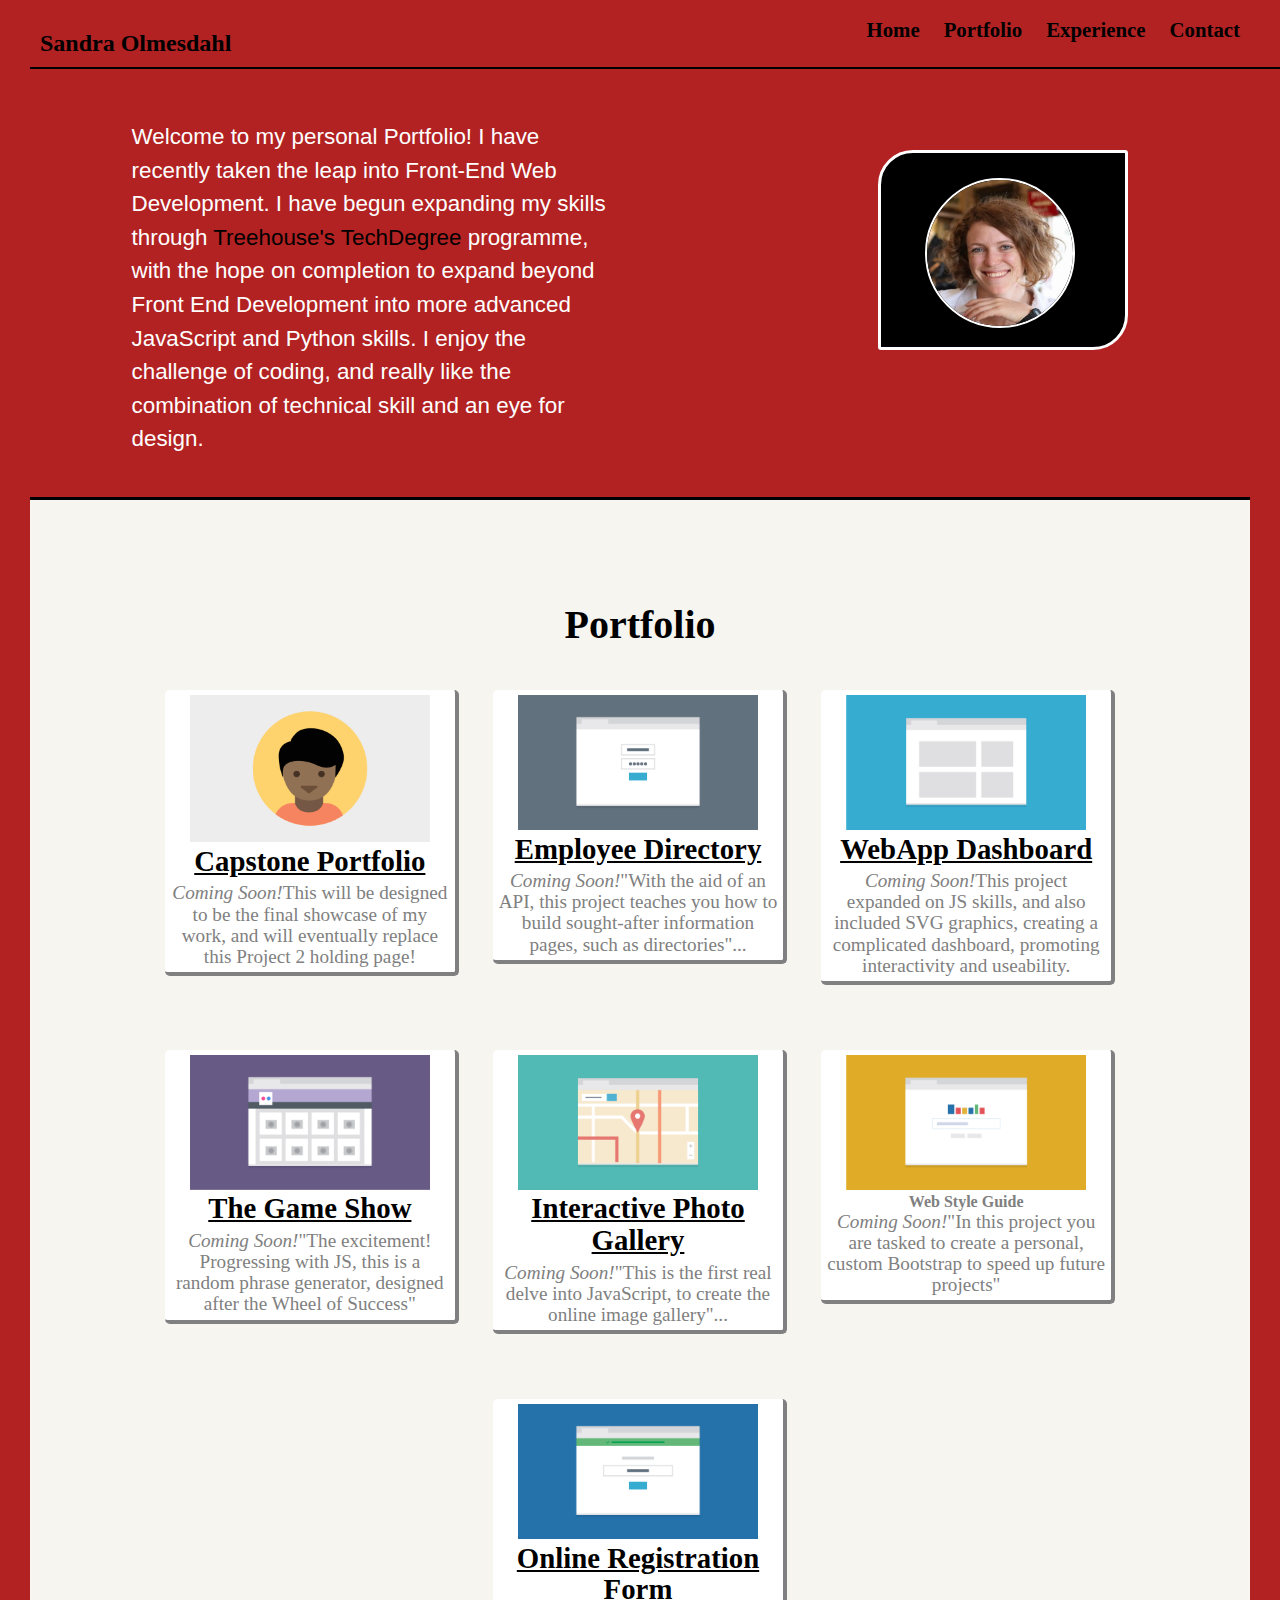
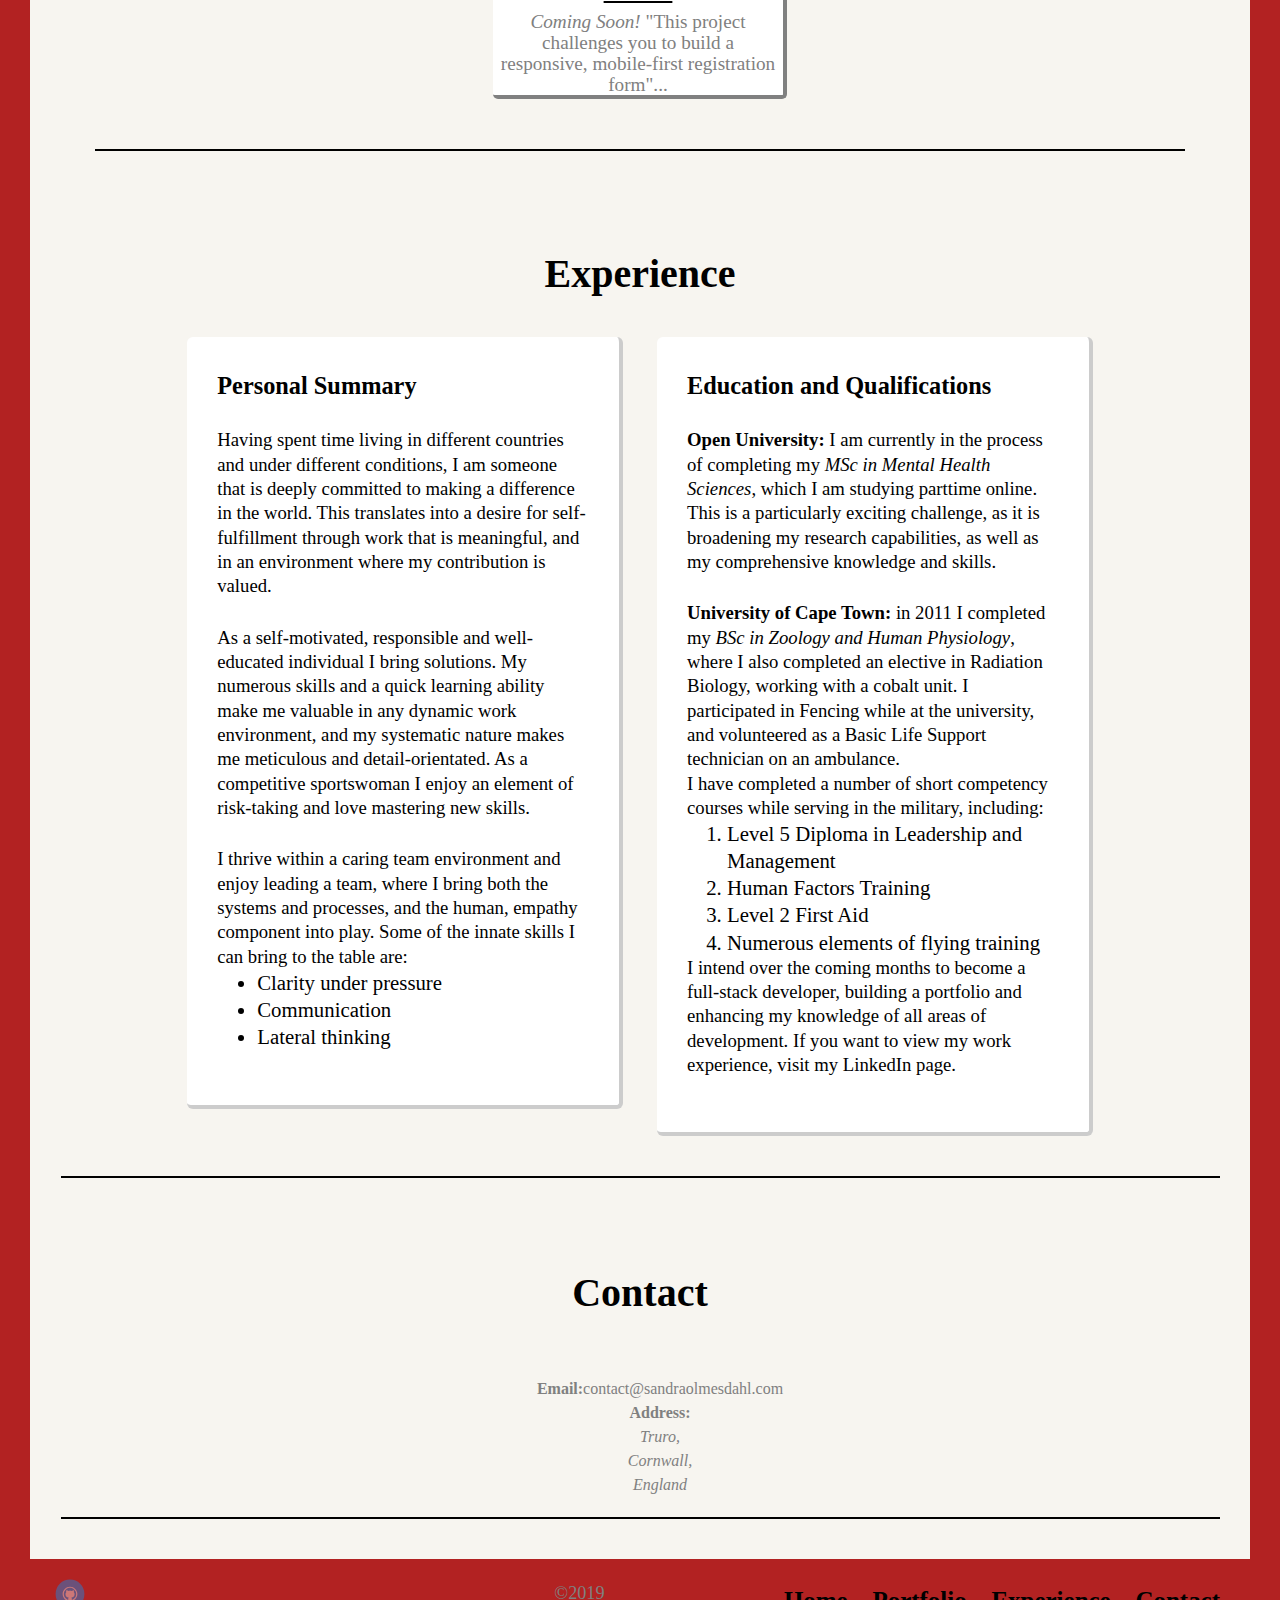
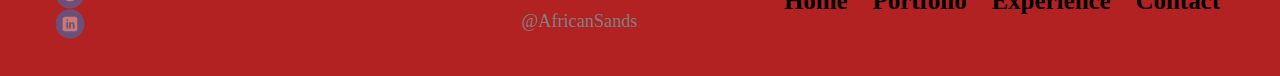
==== index.html @ 7d33a65a "inline block display for tablet and desktop" ====
<!DOCTYPE html>
<html lang="en">
  <head>
    <meta charset="utf-8">
    <meta name="viewport" content="width=divide-width">
    <link rel="stylesheet" href="css/styles.css">
    <title>Sandra Olmesdahl's Portfolio</title>
  </head>

  <body>
    <header>
      <nav class="nav-container">
        <span class="name">Sandra Olmesdahl</span>
          <ul class="nav">
            <li><a href="index.html">Home</a></li>
            <li><a href="#Portfolio">Portfolio</a></li>
            <li><a href="#Experience">Experience</a></li>
            <li><a href="#Contact">Contact</a><li>
          </ul>
      </nav>

        <div class="containerdiv">
          <img src="images/profile-img.jpg" alt="Profile picture of Sandra" class="profile-img">
        </div>
          <p class="intro">Welcome to my personal Portfolio! I have recently taken the leap into Front-End Web Development. I have begun expanding my skills through <a href="https://join.teamtreehouse.com/techdegree/">Treehouse's TechDegree</a> programme, with the hope on completion to expand beyond Front End Development into more advanced JavaScript and Python skills. I enjoy the challenge of coding, and really like the combination of technical skill and an eye for design.</p>
      </header>

    <div class="container">
      <main>

        <section class="Portfolio t-border group" id="Portfolio">
          <h1>Portfolio</h1>

          <article class="project">
            <img src="images/responsive-layout-profile.png" alt="Example image of future project" class="project-images">
            <h2>Capstone Portfolio</h2>
            <p><em>Coming Soon!</em>This will be designed to be the final showcase of my work, and will eventually replace this Project 2 holding page!</p>
          </article>

          <article class="project">
            <img src="images/portfolio-6.png" alt="Example image of future project" class="project-images">
            <h2>Employee Directory</h2>
            <p><em>Coming Soon!</em>"With the aid of an API, this project teaches you how to build sought-after information pages, such as directories"...</p>
          </article>

          <article class="project">
            <img src="images/portfolio-1.png" alt="Example image of future project" class="project-images">
            <h2>WebApp Dashboard</h2>
            <p><em>Coming Soon!</em>This project expanded on JS skills, and also included SVG graphics, creating a complicated dashboard, promoting interactivity and useability.</p>
          </article>

          <article class="project">
            <img src="images/portfolio-5.png" alt="Example image of future project" class="project-images">
            <h2>The Game Show</h2>
            <p><em>Coming Soon!</em>"The excitement! Progressing with JS, this is a random phrase generator, designed after the Wheel of Success"</p>
          </article>

          <article class="project">
            <img src="images/portfolio-4.png" alt="Example image of future project" class="project-images">
            <h2>Interactive Photo Gallery</h2>
            <p><em>Coming Soon!</em>"This is the first real delve into JavaScript, to create the online image gallery"...</p>
          </article>

          <article class="project">
            <img src="images/portfolio-2.png" alt="Example image of future project" class="project-images">
            <h4>Web Style Guide</h4>
            <p><em>Coming Soon!</em>"In this project you are tasked to create a personal, custom Bootstrap to speed up future projects"</p>
          </article>

          <article class="project">
            <img src="images/portfolio-3.png" alt="Example image of future project" class="project-images">
            <h2>Online Registration Form</h2>
            <p><em>Coming Soon!</em> "This project challenges you to build a responsive, mobile-first registration form"...</p>
          </article>
        </section>

        <section class="experience" id="Experience">
          <h1>Experience</h1>

            <article class="card">
              <h3>Personal Summary</h3>
              <br>
              <p>Having spent time living in different countries and under different conditions, I am someone that is deeply committed to making a difference in the world. This translates into a desire for self-fulfillment through work that is meaningful, and in an environment where my contribution is valued.</p>
              <br>
              <p>As a self-motivated, responsible and well-educated individual I bring solutions. My numerous skills and a quick learning ability make me valuable in any dynamic work environment, and my systematic nature makes me meticulous and detail-orientated. As a competitive sportswoman I enjoy an element of risk-taking and love mastering new skills.</p>
              <br>
              <p>I thrive within a caring team environment and enjoy leading a team, where I bring both the systems and processes, and the human, empathy component into play. Some of the innate skills I can bring to the table are:</p>
              <ul>
                <li>Clarity under pressure</li>
                <li>Communication</li>
                <li>Lateral thinking</li>
              </ul>
            </article>

            <article class="card">
              <h3>Education and Qualifications</h3>
              <br>
              <p><strong>Open University:</strong> I am currently in the process of completing my <em>MSc in Mental Health Sciences</em>, which I am studying parttime online. This is a particularly exciting challenge, as it is broadening my research capabilities, as well as my comprehensive knowledge and skills.</p>
              <br>
              <p><strong>University of Cape Town:</strong> in 2011 I completed my <em>BSc in Zoology and Human Physiology</em>, where I also completed an elective in Radiation Biology, working with a cobalt unit. I participated in Fencing while at the university, and volunteered as a Basic Life Support technician on an ambulance.</p>
              <p>I have completed a number of short competency courses while serving in the military, including:</p>
              <ol>
                <li>Level 5 Diploma in Leadership and Management</li>
                <li>Human Factors Training</li>
                <li>Level 2 First Aid</li>
                <li>Numerous elements of flying training</li>
              </ol>
              <p>I intend over the coming months to become a full-stack developer, building a portfolio and enhancing my knowledge of all areas of development. If you want to view my work experience, visit my <a target="_blank" href="https://www.linkedin.com/in/sandra-olmesdahl-3199ab4b" class="linkd">LinkedIn page.</a></p>
            </article>
        </section>

        <section class="contact" id="Contact">
          <h1>Contact</h1>
          <br>
          <ul>
            <li><b>Email:</b>contact@sandraolmesdahl.com</li>
            <li><b>Address:</b> <address>Truro, <br> Cornwall, <br> England</address></li>
          </ul>
        </section>
      </main>
    </div>

      <footer>
        <nav>
          <ul class="nav">
            <li><a href="#top">Home</a></li>
            <li><a href="#Portfolio">Portfolio</a></li>
            <li><a href="#Experience">Experience</a></li>
            <li><a href="#Contact">Contact</a><li>
          </ul>
          <ul class="social">
            <li><a target="_blank" href="https://github.com/AfricanSands" class="social github"></a></li>
            <li><a target="_blank" href="https://www.linkedin.com/in/sandra-olmesdahl-3199ab4b" class="social linkedin"></a></li>
          </ul>
        </nav>
        <div>
          <span class="copyright">&copy;2019<br>@AfricanSands</span>
        </div>
      </footer>

  </body>
</html>
---- css/styles.css ----
/* global styling*/

* {
  box-sizing: border-box;
  margin: 0;
}

body {
  font: normal 1em/1.2 normal;
  color: white;
  font-family: 'Helvetica', sans-serif;
  background: firebrick;
  text-align: center;
  align-content: center;
  padding: 0;
  margin: 0;
}

/* link styling */

a {
  text-decoration: none;
  color: black;
}

a:hover {
  color: white;
}

a:visited {
  color: darkgrey;
}

/* Heading Stylings */

h1 {
  padding: 80px 5px 15px;
  margin: 5px auto 5px;
  font-weight: bold;
  font-family: 'Book Antiqua', serif;
  text-align: center;
  color: black;
  font-size: 1.2em;
}

h2 {
  font-family: 'Book Antiqua', serif;
  text-decoration: underline;
  color: black;
  font-size: .85em;
  margin-bottom: 5px;
}
/*---------------------------Section Styling--------------------------*/
/* Main Nav section styling*/
.nav-container {
  background-color: firebrick;
  width: 100%;
  min-height: 20px;
  padding: 0;
  position: fixed;
  color: black;
  border-bottom: solid black 2px;
  margin:0 0 5px;
  padding-top: 10px;
}

.nav {
  display: block;
  justify-content: space-around;
  font-weight: bold;
  list-style-type: none;
  padding: 0;
}

.nav li {
  padding: 0;
  text-decoration: none;
  line-height: 1;
  font-size: .8em;
  text-align: right;
  margin-right: 15px;
}

.nav a {
  transition: all .5s;
}

.nav a:hover {
  color: white;
}

.nav a:visited {
  color: darkgrey;
}

/* Header styling*/

header {
  text-align: center;
  background-color: firebrick;
  color: white;
  border-bottom: solid black 2px;
  padding-top: 0;
  font-size: 1em;
  min-height: 500px;
}

.containerdiv .profile-img {
  width: 150px;
  height: 150px;
  margin: 150px auto 30px;
  border-radius: 50%;
  border: solid white 2px;
  transition: all .5s;
}
.containerdiv .profile-img:hover {
  transform: scale(1.1);
}

header .intro {
  font-family: 'Century Gothic', sans-serif;
  max-width: 410px;
  color: white;
  margin: 5px auto ;
  padding: 10px;
  line-height: 1.2;
  display: block;
  font-size: .90em;
}


/* Portfolio Styling*/

.Portfolio {
  border-bottom: solid black 2px;
  margin-top: 75px;
  margin: 15px 3%;
}

.Portfolio p {
  font-size: .80em;
}

.project {
  color: grey;
  border-bottom: solid grey 4px;
  border-right: solid grey 4px;
  border-radius: 5px;
  padding: 10px;
  line-height: 1.1;
  max-width: 300px;
  background-color: white;
  display: block;
  max-height: 200px;
  overflow: scroll;
  margin: 15px auto 50px;
  align-items: center;
}

.project:hover {
  border-color: black;
}

.project-images {
  max-width: 240px;
}

/* Experience Styling*/

.experience {
  margin: 15px 3%;
}

.card {
  margin: 15px auto 25px;
  padding: 3% 5% 5%;
  max-width: 400px;
  text-align: left;
  background: #fff;
  border-bottom: 4px solid #ccc;
  border-right: 4px solid #ccc;
  border-radius: 6px;
  transition: all .5s;
  font-size: .85em;
  color: black;
}

.card:hover {
  border-color: black;
}

/* Contact Styling*/

.contact {
  border-top: solid black 2px;
  border-bottom: solid black 2px;
  padding-bottom: 10px;
  margin: 5px auto 40px;
  text-align: center;
}

.contact ul {
  list-style-type: none;
  margin: 10px auto;
}

/* Main Footer Styling*/

footer {
  background-color: firebrick;
  min-height: 30px;
  padding: 20px 0 40px 20px;
  font-size: .8em;
  text-align: center;
  margin: auto;
}

footer .social {
  float: left;
  display: block;
  list-style-type: none;
  margin-right: 8%;
  padding: 0;
}

footer .copyright {
  top: -8px;
  font-size: .65em;
  display: inline;
}

footer .nav {
  float: right;
  display: block;
  margin-right: auto;
  margin-bottom: 10px;
}

footer ul {
  list-style-type: none;
  margin: 0;
  padding: 0;
}

 footer ul li {
  display: block;
}

a.social {
  display: inline-block;
  text-indent: -9999px;
  margin-left: 5px;
  width: 30px;
  height: 30px;
  background-size: 30px 30px;
  opacity: .4;
  transition: all .5s;
}

a.linkedin {
  background-image: url(../images/linkedin.svg);
}
a.github {
  background-image: url(../images/github.svg);
}
a.social:hover {
  opacity: 1;
}


/* Styles for larger screens */

@media (min-width: 481px) {
  body {
    background: #f7f5f0;
    color: black;
  }
  p {
    font-size: .9em;
  }
  a:hover {
    color: firebrick;
  }
  h1 {
    font-size: 1.3em;
  }
  h2 {
    font-size: .95em;
  }
  .nav li {
    text-align: center;
    margin: auto;
  }
  header.intro {
    margin-top: 50px;
    line-height: 1.3;
  }
  .card {
    font-size: .85em;
    line-height: 1.3;
  }
  .card:hover {
    border-color: firebrick;
  }
}

@media (min-width: 768px) {
  * {
  margin: 0;
  }
  body {
    font: normal 1em/1.5 normal;
    border-left: solid firebrick 20px;
    border-right: solid firebrick 20px;
    color: grey;
  }
  .container {
    width: 95%;
    max-width: 1500px;
    margin: auto;
  }
  h1 {
    font-size: 1.7em;
  }
  h2 {
    font-size: 1.5em;
  }
  .nav li {
    padding: 5px 10px 10px;
    display: inline-block;
  }
  header {
    min-height: 350px;
  }
  .containerdiv .profile-img {
    float: right;
    margin: 120px 10% 30px 0;
  }
  .containerdiv .profile-img:hover {
    transform: scale(1.3);
  }
  header .intro {
    float: left;
    margin: 100px 0 30px 5%;
    font-size: 1em;
    line-height: 1.3;
  }
  .project {
    display: inline-block;
    width: 40%;
    vertical-align: top;
    padding-left: 30px;
    padding-right: 30px;
    max-width: 400px;
    max-height: 300px;
    margin-right: 15px;
    margin-left: 15px;
  }
  .project p {
    font-size: 1.2em;
  }
  .experience .card {
    font-size: 1.3em;
    line-height: 1.3;
  }
  footer {
    font-size: 1em;
  }
  footer .social {
    margin-right: 25%;
  }
  footer .copyright {
    font-size: .85em;
    margin: auto;
  }
}
@media (min-width:1024px) {
  * {
  margin: 0;
  }
  body {
    border-left: solid firebrick 30px;
    border-right: solid firebrick 30px;
  }
  a:hover {
    color: firebrick;
  }
  h1 {
    font-size: 2.5em;
  }
  h2 {
    font-size: 1.8em;
  }
  .nav-container {
    min-height: 40px;
    padding: 10px;
  }
  .nav {
    justify-content: space-around;
    float: right;
    margin-right: 30px;
  }
  .nav li {
    padding: 10px;
    font-size: 1.3em;
  }
  .name {
    margin: auto;
    font: bold 1.5em normal;
    color: black;
    display: inline-block;
    padding-top: 20px;
    float: left;
  }
  header {
    text-align: left;
    min-height: 500px;
    border-bottom: solid black 3px;
  }
  .containerdiv {
    background-color: black;
    margin: 150px 10% 100px auto;
    border: solid white 3px;
    width: 250px;
    height: 200px;
    border-radius: 35px 3px 35px 3px;
    float: right;
  }
  .containerdiv .profile-img {
    margin: 25px 50px;
  }
  header .intro {
    max-width: 500px;
    margin: 110px auto 75px 7.5%;
    font-size: 1.4em;
    line-height: 1.5;
  }
  .project {
    width: 27%;
    margin-right: 15px;
    margin-left: 15px;
    padding: 5px;
  }
  .experience {
    line-height: 1.4;
  }
  .card {
    display: inline-block;
    width: 40%;
    padding-left: 30px;
    padding-right: 30px;
    vertical-align: top;
    max-width: 600px;
    min-width: 250px;
    font-size: 1.2em;
    line-height: 1.5;
    margin-left: 15px;
    margin-right: 15px;
  }
  footer {
    font-size: 1.2em;
  }
  footer .copyright {
    top: -8px;
    font-size: .95em;
    margin: auto;
  }
}
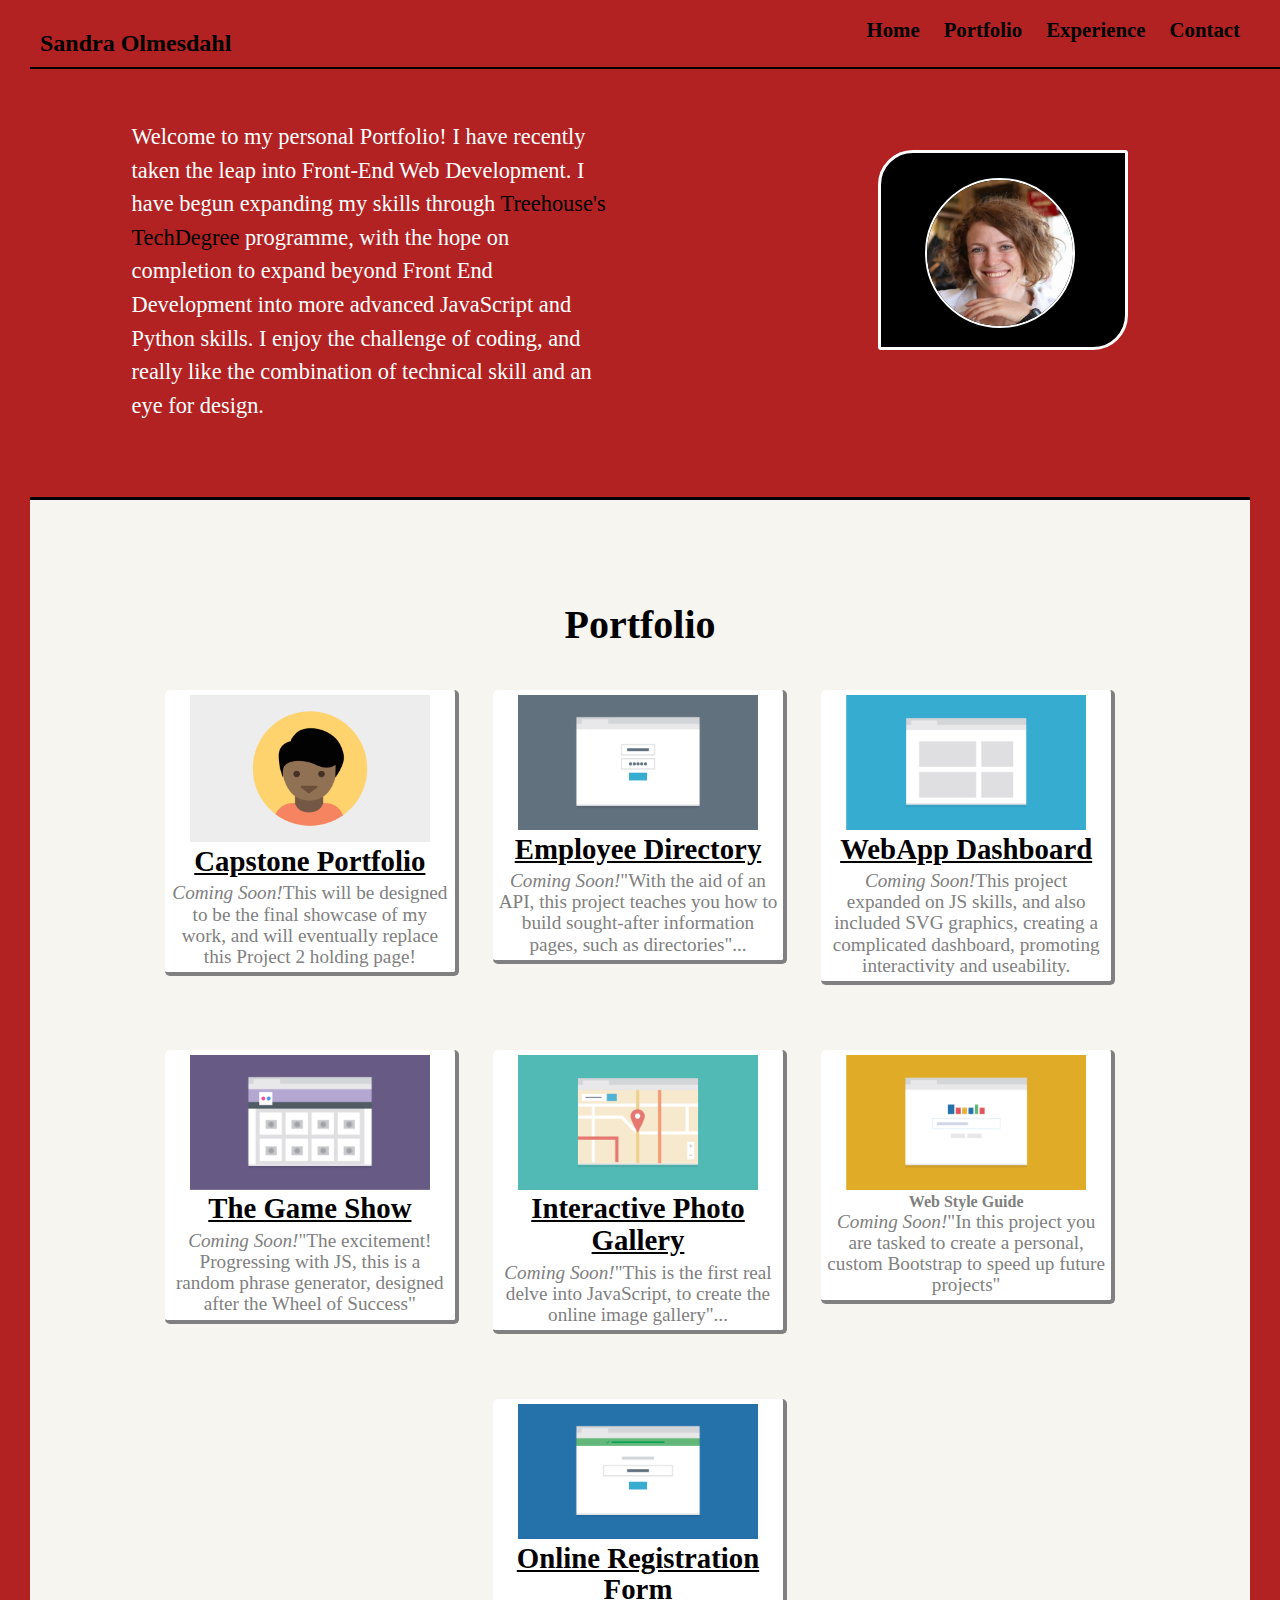
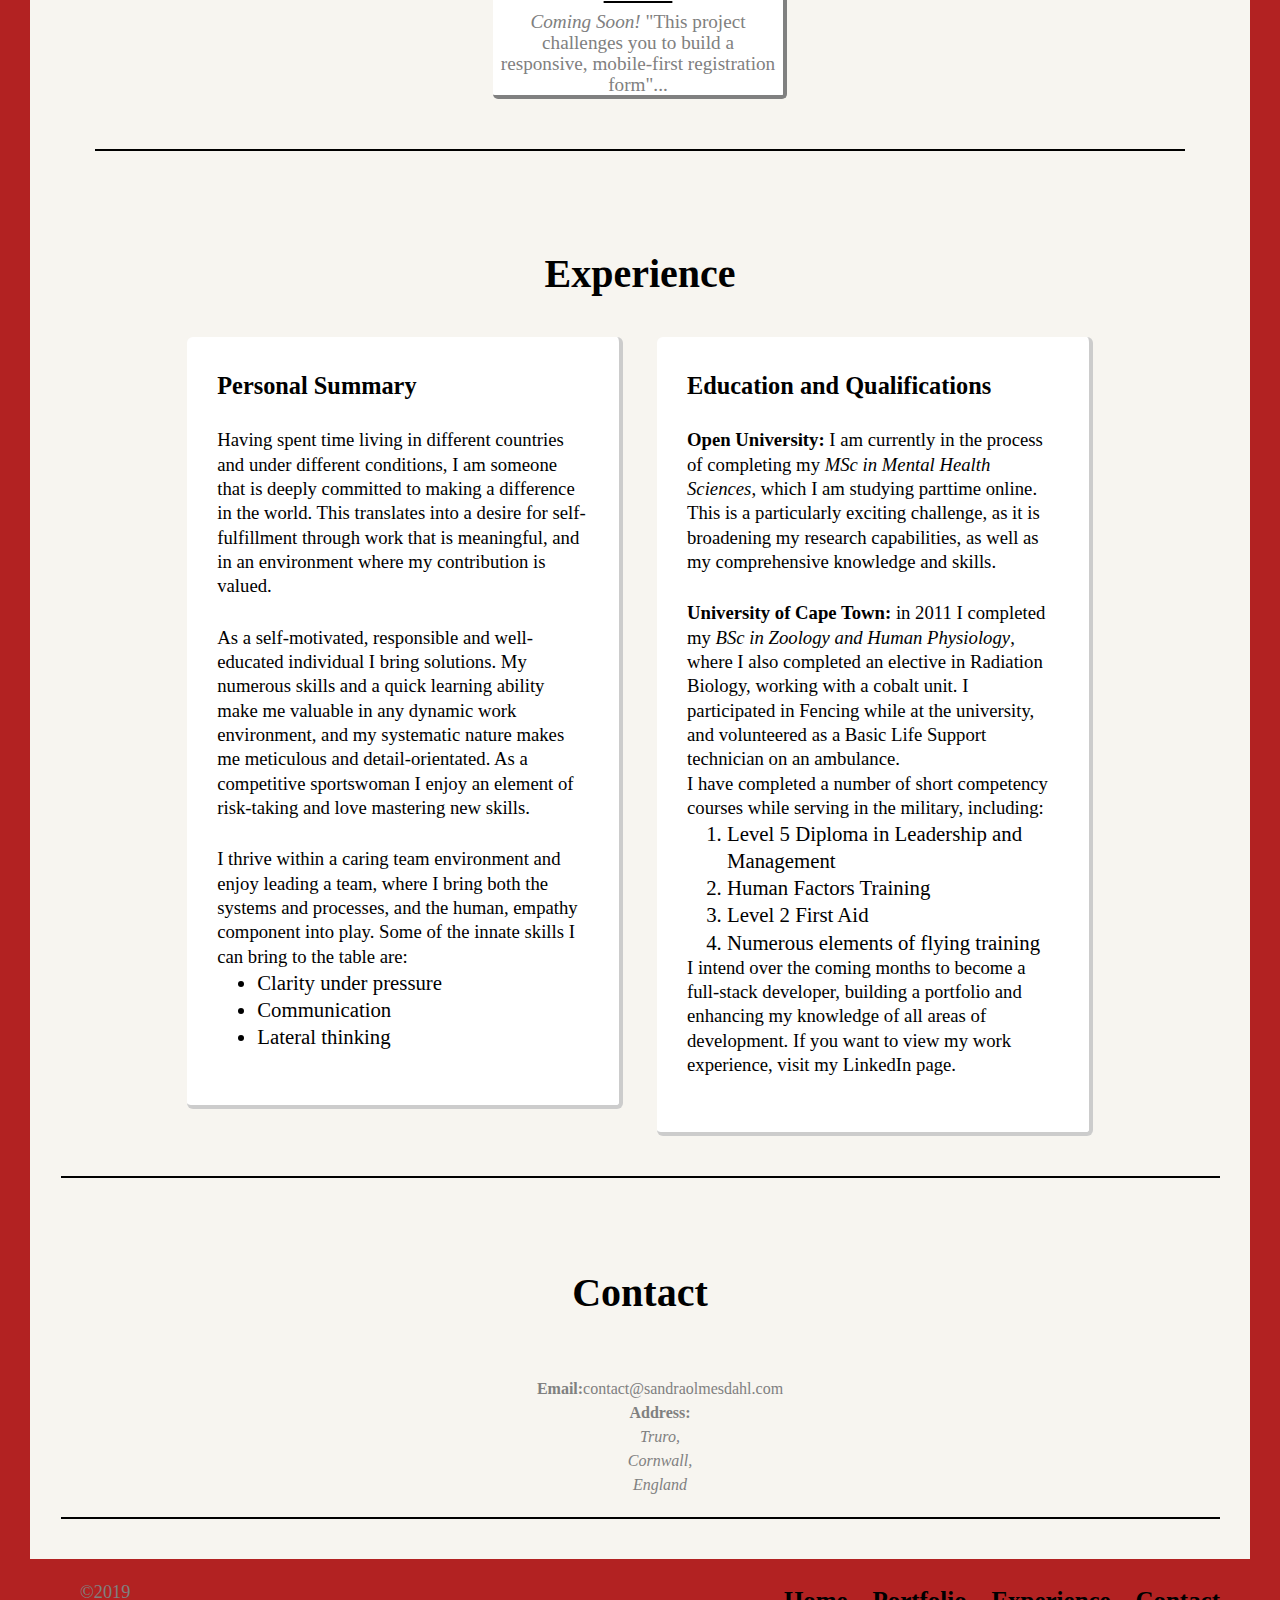
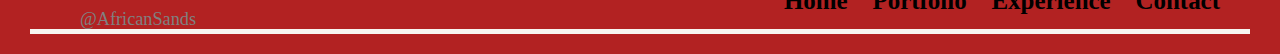
==== commit 23f454e9: "final adjustments" ====
--- a/index.html
+++ b/index.html
@@ -1,8 +1,8 @@
 <!DOCTYPE html>
 <html lang="en">
   <head>
+    <meta name="viewport" content="width=device-width, initial-scale=1">
     <meta charset="utf-8">
-    <meta name="viewport" content="width=divide-width">
     <link rel="stylesheet" href="css/styles.css">
     <title>Sandra Olmesdahl's Portfolio</title>
   </head>
@@ -121,17 +121,16 @@
     </div>
 
       <footer>
-        <nav>
+        <nav class="footer_mainnav">
           <ul class="nav">
             <li><a href="#top">Home</a></li>
             <li><a href="#Portfolio">Portfolio</a></li>
             <li><a href="#Experience">Experience</a></li>
             <li><a href="#Contact">Contact</a><li>
           </ul>
-          <ul class="social">
-            <li><a target="_blank" href="https://github.com/AfricanSands" class="social github"></a></li>
-            <li><a target="_blank" href="https://www.linkedin.com/in/sandra-olmesdahl-3199ab4b" class="social linkedin"></a></li>
-          </ul>
+        </nav>
+        <nav class="footer_mobilenav"
+          <p><a href="#Top">Back to Top</a></p>
         </nav>
         <div>
           <span class="copyright">&copy;2019<br>@AfricanSands</span>
--- a/css/styles.css
+++ b/css/styles.css
@@ -8,7 +8,7 @@
 body {
   font: normal 1em/1.2 normal;
   color: white;
-  font-family: 'Helvetica', sans-serif;
+  font-family: 'Helvetica Neue', Helvetica, Arial, sans-serif;
   background: firebrick;
   text-align: center;
   align-content: center;
@@ -37,7 +37,7 @@
   padding: 80px 5px 15px;
   margin: 5px auto 5px;
   font-weight: bold;
-  font-family: 'Book Antiqua', serif;
+  font-family: 'Book Antiqua', Georgia, serif;
   text-align: center;
   color: black;
   font-size: 1.2em;
@@ -118,7 +118,7 @@
 }
 
 header .intro {
-  font-family: 'Century Gothic', sans-serif;
+  font-family: 'Century Gothic', 'CenturyGothic', 'AppleGothic' sans-serif;
   max-width: 410px;
   color: white;
   margin: 5px auto ;
@@ -208,63 +208,30 @@
 
 footer {
   background-color: firebrick;
-  min-height: 30px;
-  padding: 20px 0 40px 20px;
+  min-height: 70px;
+  padding: 20px 0 0 20px;
   font-size: .8em;
   text-align: center;
-  margin: auto;
-}
-
-footer .social {
+  margin-bottom: 0;
+  width: 100%;
+}
+
+footer .copyright {
+  text-align: left;
+  font-size: .65em;
+  display: inline-block;
   float: left;
-  display: block;
-  list-style-type: none;
-  margin-right: 8%;
-  padding: 0;
-}
-
-footer .copyright {
-  top: -8px;
-  font-size: .65em;
-  display: inline;
-}
-
-footer .nav {
-  float: right;
-  display: block;
-  margin-right: auto;
-  margin-bottom: 10px;
-}
-
-footer ul {
-  list-style-type: none;
-  margin: 0;
-  padding: 0;
-}
-
- footer ul li {
-  display: block;
-}
-
-a.social {
+  padding-left: 30px;
+}
+
+.footer_mainnav {
+  display: none;
+}
+
+.footer_mobilenav {
   display: inline-block;
-  text-indent: -9999px;
-  margin-left: 5px;
-  width: 30px;
-  height: 30px;
-  background-size: 30px 30px;
-  opacity: .4;
-  transition: all .5s;
-}
-
-a.linkedin {
-  background-image: url(../images/linkedin.svg);
-}
-a.github {
-  background-image: url(../images/github.svg);
-}
-a.social:hover {
-  opacity: 1;
+  Float: right;
+  padding-right: 30px;
 }
 
 
@@ -312,6 +279,7 @@
     font: normal 1em/1.5 normal;
     border-left: solid firebrick 20px;
     border-right: solid firebrick 20px;
+    border-bottom: solid firebrick 20px;
     color: grey;
   }
   .container {
@@ -363,17 +331,29 @@
     font-size: 1.3em;
     line-height: 1.3;
   }
+  .footer_mainnav {
+    display: block;
+  }
+  .footer_mobilenav {
+    display: none;
+  }
   footer {
     font-size: 1em;
   }
-  footer .social {
-    margin-right: 25%;
-  }
+
   footer .copyright {
-    font-size: .85em;
-    margin: auto;
-  }
-}
+    font-size: .95em;
+  }
+
+  footer .nav {
+    float: right;
+    display: block;
+    margin-right: auto;
+    margin-bottom: 10px;
+    font-weight: bold;
+  }
+}
+
 @media (min-width:1024px) {
   * {
   margin: 0;
@@ -463,6 +443,5 @@
   footer .copyright {
     top: -8px;
     font-size: .95em;
-    margin: auto;
-  }
-}
+  }
+}
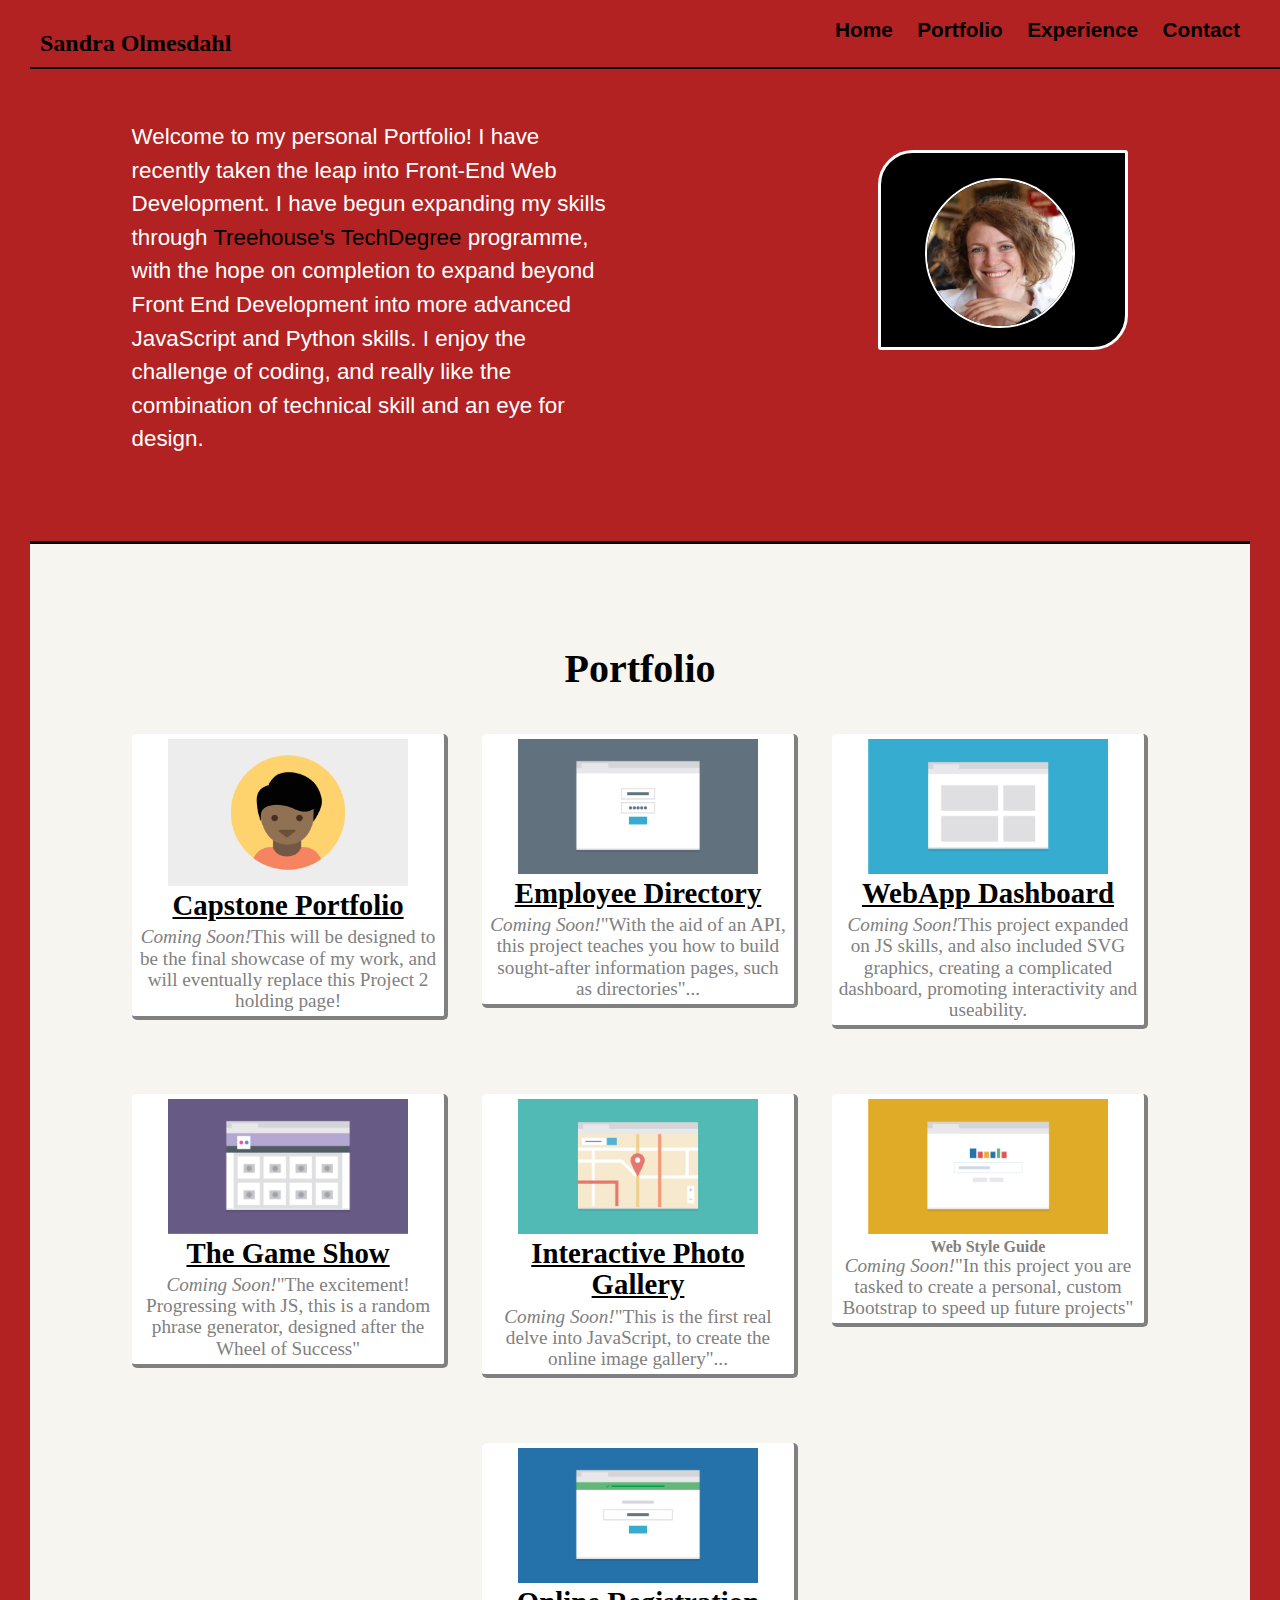
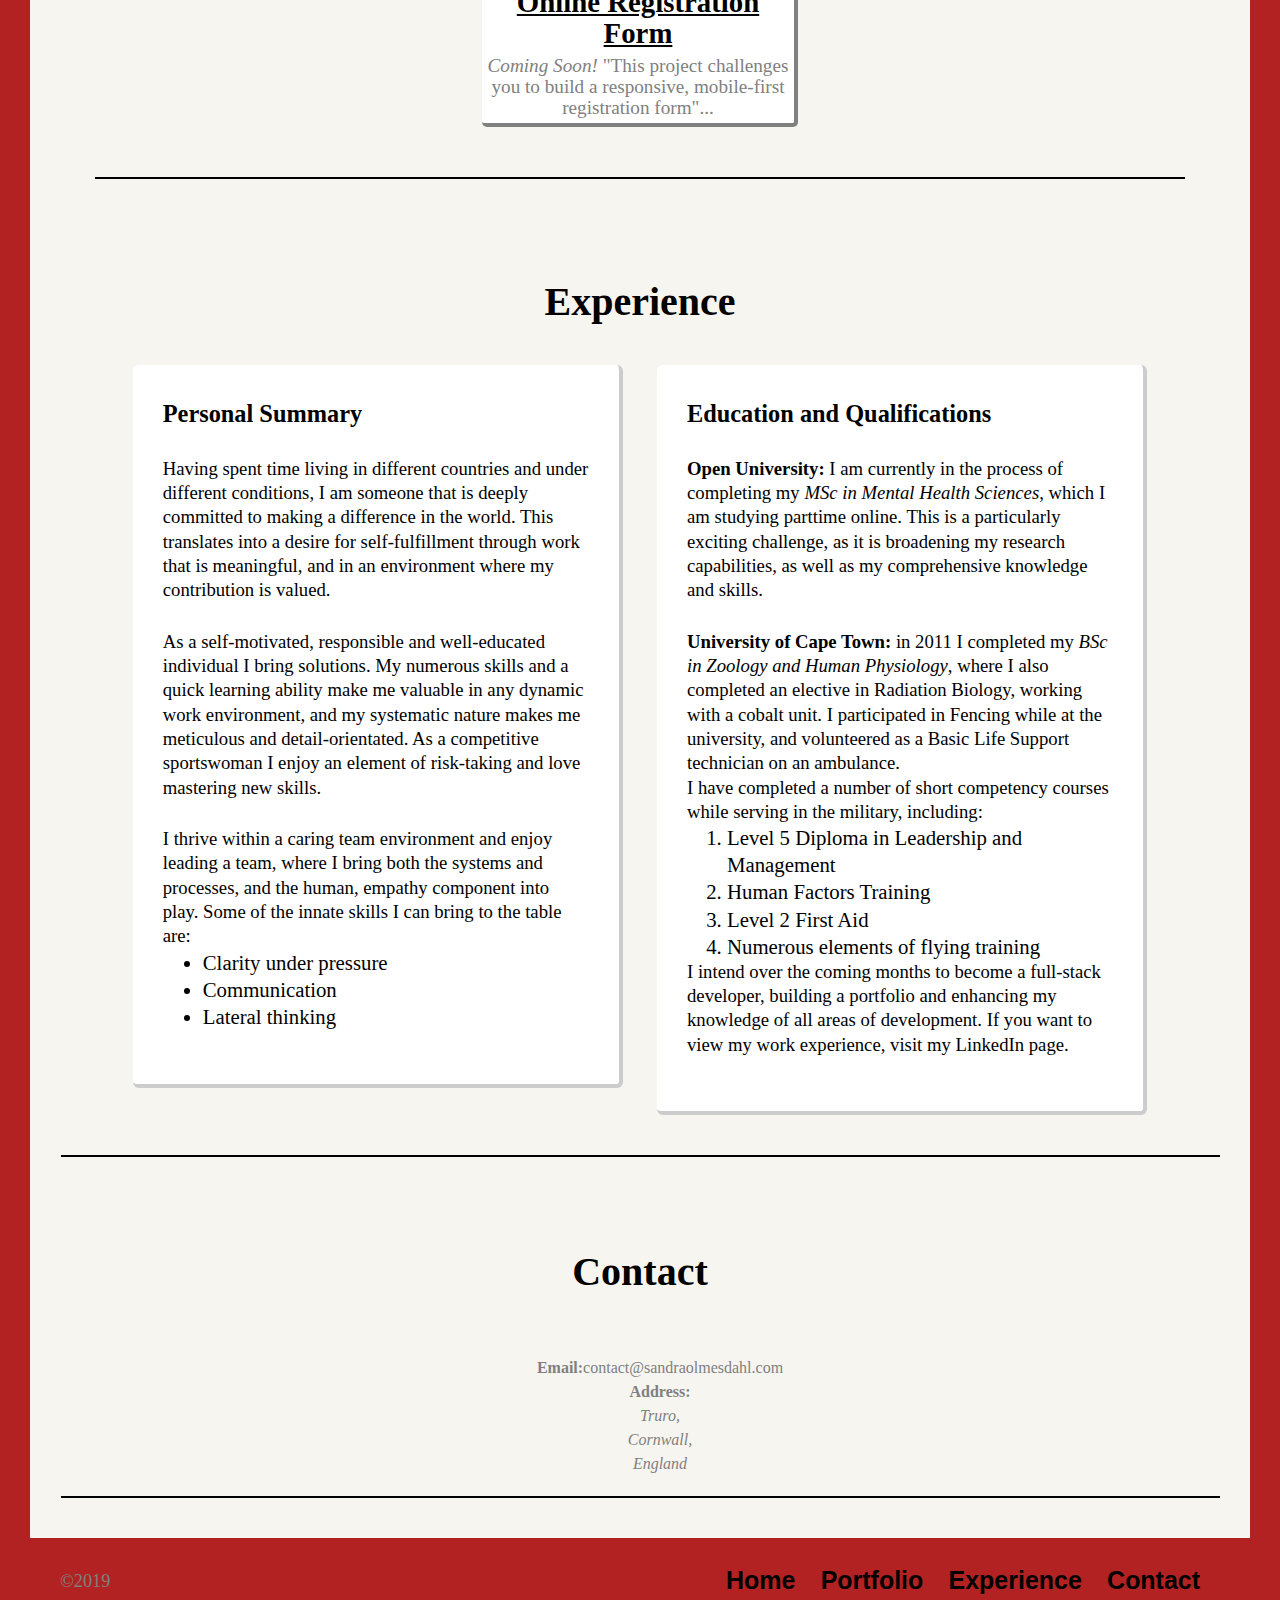
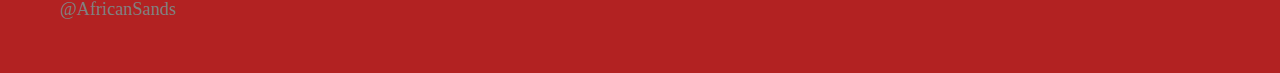
==== commit 43281ca1: "Font updates and clearfix" ====
--- a/index.html
+++ b/index.html
@@ -8,7 +8,7 @@
   </head>
 
   <body>
-    <header>
+    <header class="clearfix">
       <nav class="nav-container">
         <span class="name">Sandra Olmesdahl</span>
           <ul class="nav">
@@ -120,7 +120,7 @@
       </main>
     </div>
 
-      <footer>
+      <footer class="clearfix">
         <nav class="footer_mainnav">
           <ul class="nav">
             <li><a href="#top">Home</a></li>
@@ -129,7 +129,7 @@
             <li><a href="#Contact">Contact</a><li>
           </ul>
         </nav>
-        <nav class="footer_mobilenav"
+        <nav class="footer_mobilenav">
           <p><a href="#Top">Back to Top</a></p>
         </nav>
         <div>
--- a/css/styles.css
+++ b/css/styles.css
@@ -1,3 +1,10 @@
+/* web fonts*/
+
+@font-face {
+  font-family: 'Poster';
+src: url('../fonts/DAYPBL__.ttf') format('truetype');
+}
+
 /* global styling*/
 
 * {
@@ -66,6 +73,7 @@
 
 .nav {
   display: block;
+  font-family: 'Poster', 'Franklin Gothic', 'Franklin Gothic Medium', Arial, sans-serif;
   justify-content: space-around;
   font-weight: bold;
   list-style-type: none;
@@ -102,7 +110,6 @@
   border-bottom: solid black 2px;
   padding-top: 0;
   font-size: 1em;
-  min-height: 500px;
 }
 
 .containerdiv .profile-img {
@@ -118,7 +125,7 @@
 }
 
 header .intro {
-  font-family: 'Century Gothic', 'CenturyGothic', 'AppleGothic' sans-serif;
+  font-family: 'Century Gothic', 'CenturyGothic', 'AppleGothic', sans-serif;
   max-width: 410px;
   color: white;
   margin: 5px auto ;
@@ -208,20 +215,27 @@
 
 footer {
   background-color: firebrick;
-  min-height: 70px;
-  padding: 20px 0 0 20px;
+  padding: 20px;
   font-size: .8em;
   text-align: center;
   margin-bottom: 0;
   width: 100%;
 }
 
+.clearfix:after {
+  content: ".";
+  visibility: hidden;
+  display: block;
+  height: 0;
+  clear: both;
+}
+
 footer .copyright {
   text-align: left;
   font-size: .65em;
-  display: inline-block;
   float: left;
   padding-left: 30px;
+  padding: 10px;
 }
 
 .footer_mainnav {
@@ -229,7 +243,6 @@
 }
 
 .footer_mobilenav {
-  display: inline-block;
   Float: right;
   padding-right: 30px;
 }
@@ -297,9 +310,6 @@
     padding: 5px 10px 10px;
     display: inline-block;
   }
-  header {
-    min-height: 350px;
-  }
   .containerdiv .profile-img {
     float: right;
     margin: 120px 10% 30px 0;
@@ -315,7 +325,7 @@
   }
   .project {
     display: inline-block;
-    width: 40%;
+    width: 45%;
     vertical-align: top;
     padding-left: 30px;
     padding-right: 30px;
@@ -394,7 +404,6 @@
   }
   header {
     text-align: left;
-    min-height: 500px;
     border-bottom: solid black 3px;
   }
   .containerdiv {
@@ -416,7 +425,7 @@
     line-height: 1.5;
   }
   .project {
-    width: 27%;
+    width: 29%;
     margin-right: 15px;
     margin-left: 15px;
     padding: 5px;
@@ -426,7 +435,7 @@
   }
   .card {
     display: inline-block;
-    width: 40%;
+    width: 45%;
     padding-left: 30px;
     padding-right: 30px;
     vertical-align: top;
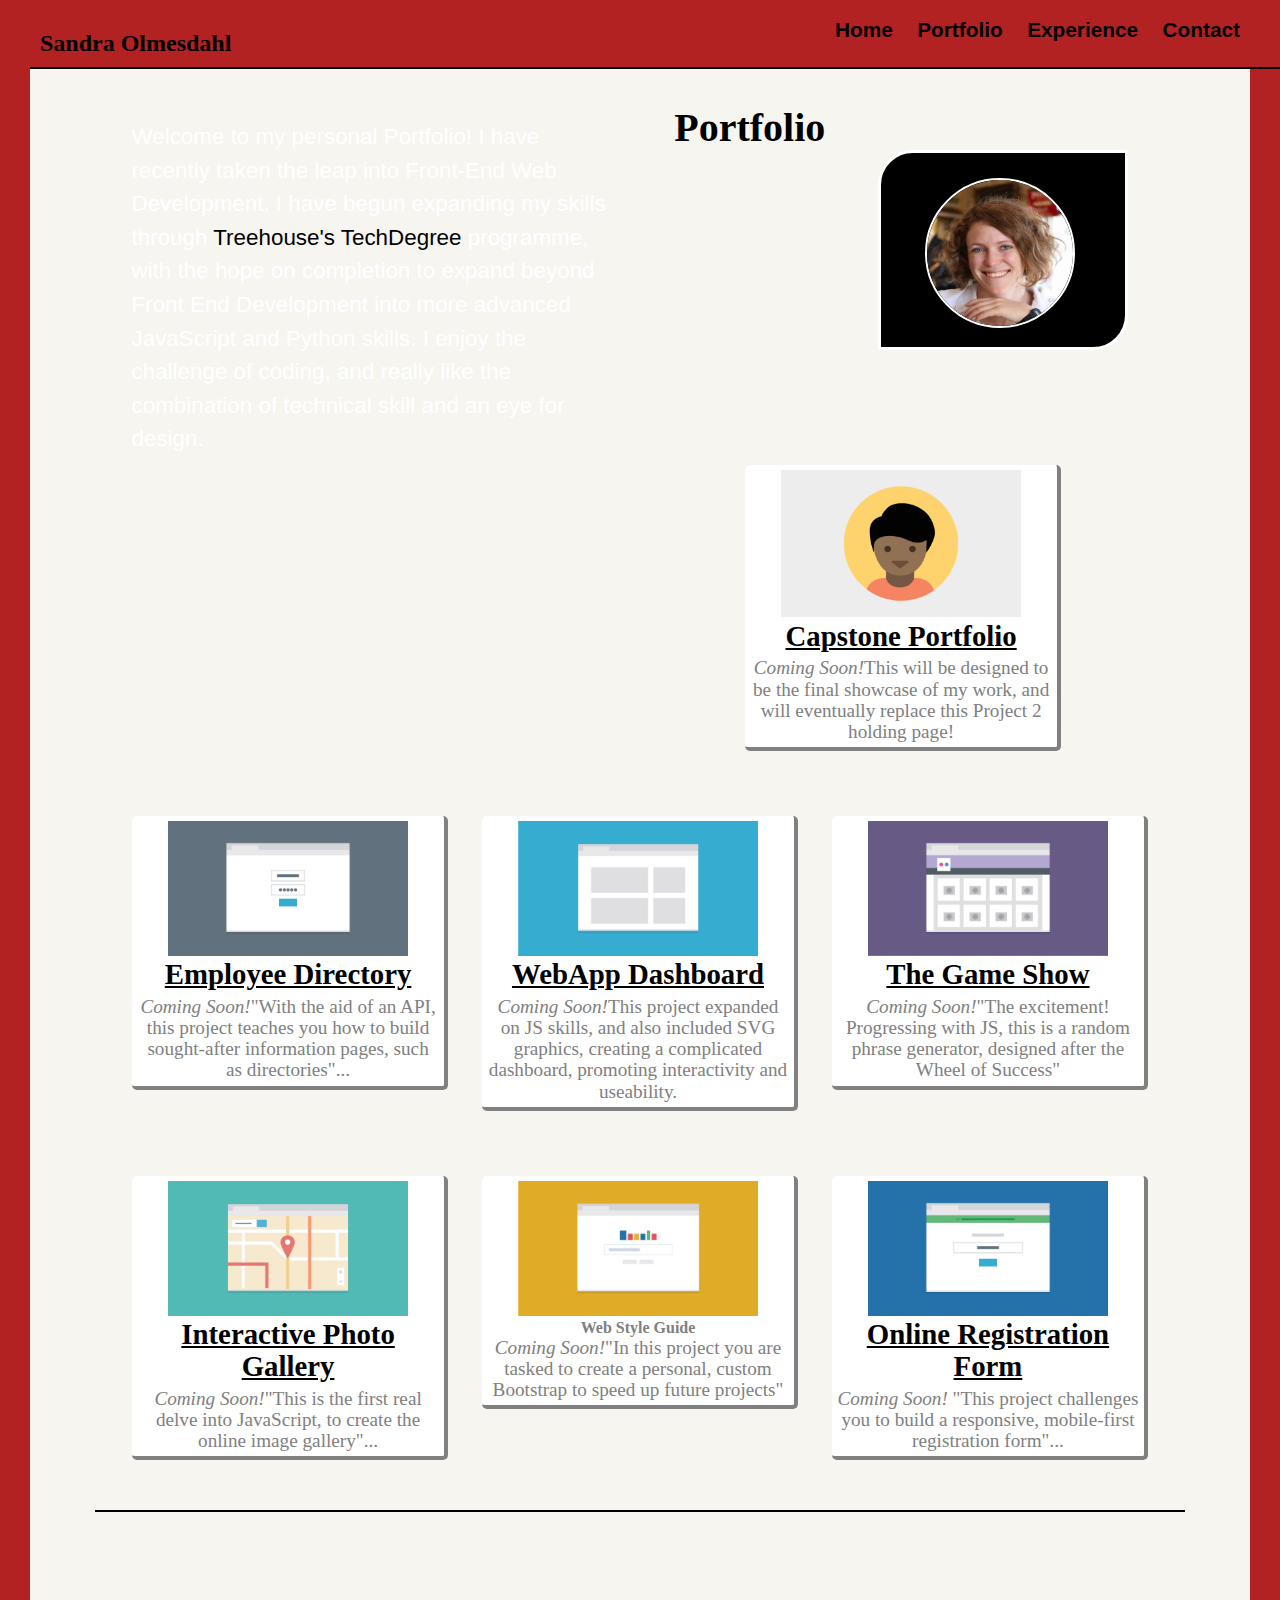
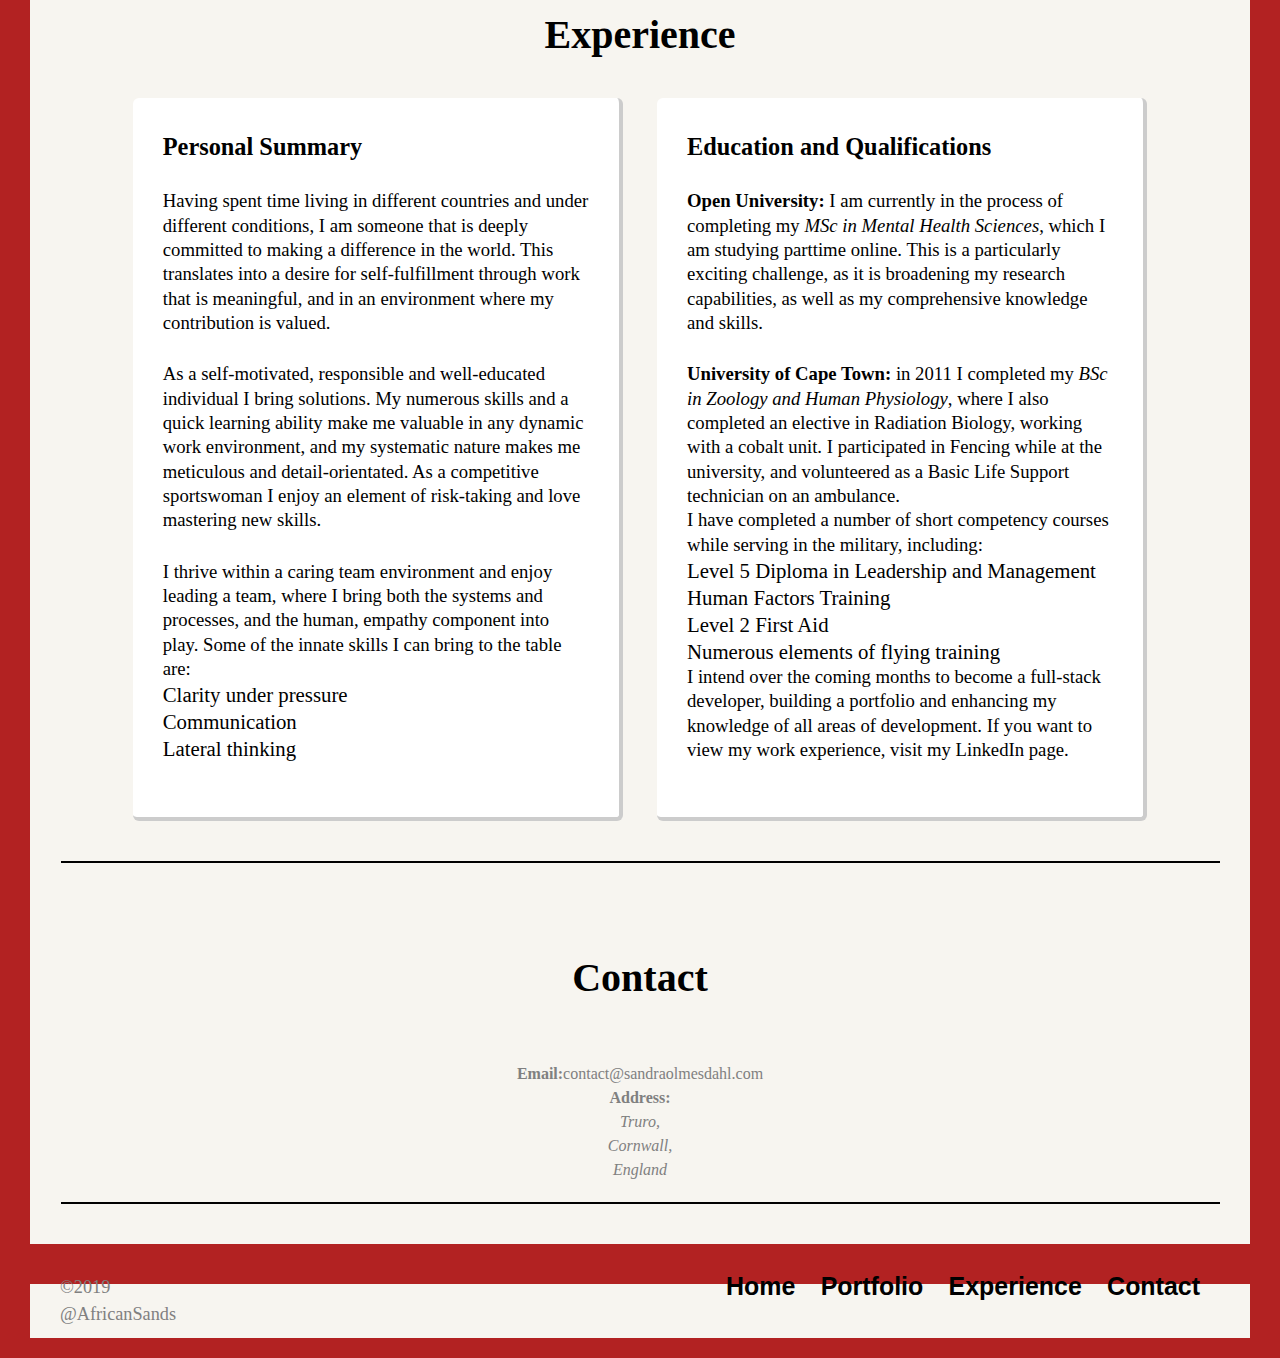
==== commit 7a266594: "Update index.html" ====
--- a/index.html
+++ b/index.html
@@ -1,14 +1,14 @@
 <!DOCTYPE html>
 <html lang="en">
   <head>
-    <meta name="viewport" content="width=device-width, initial-scale=1">
-    <meta charset="utf-8">
+    <meta name="viewport" content="width=device-width, initial-scale=1.0">
+    <link rel="stylesheet" href="css/normalize.css">
     <link rel="stylesheet" href="css/styles.css">
     <title>Sandra Olmesdahl's Portfolio</title>
   </head>
 
   <body>
-    <header class="clearfix">
+    <header>
       <nav class="nav-container">
         <span class="name">Sandra Olmesdahl</span>
           <ul class="nav">
@@ -120,7 +120,7 @@
       </main>
     </div>
 
-      <footer class="clearfix">
+      <footer>
         <nav class="footer_mainnav">
           <ul class="nav">
             <li><a href="#top">Home</a></li>
@@ -129,7 +129,7 @@
             <li><a href="#Contact">Contact</a><li>
           </ul>
         </nav>
-        <nav class="footer_mobilenav">
+        <nav class="footer_mobilenav"
           <p><a href="#Top">Back to Top</a></p>
         </nav>
         <div>
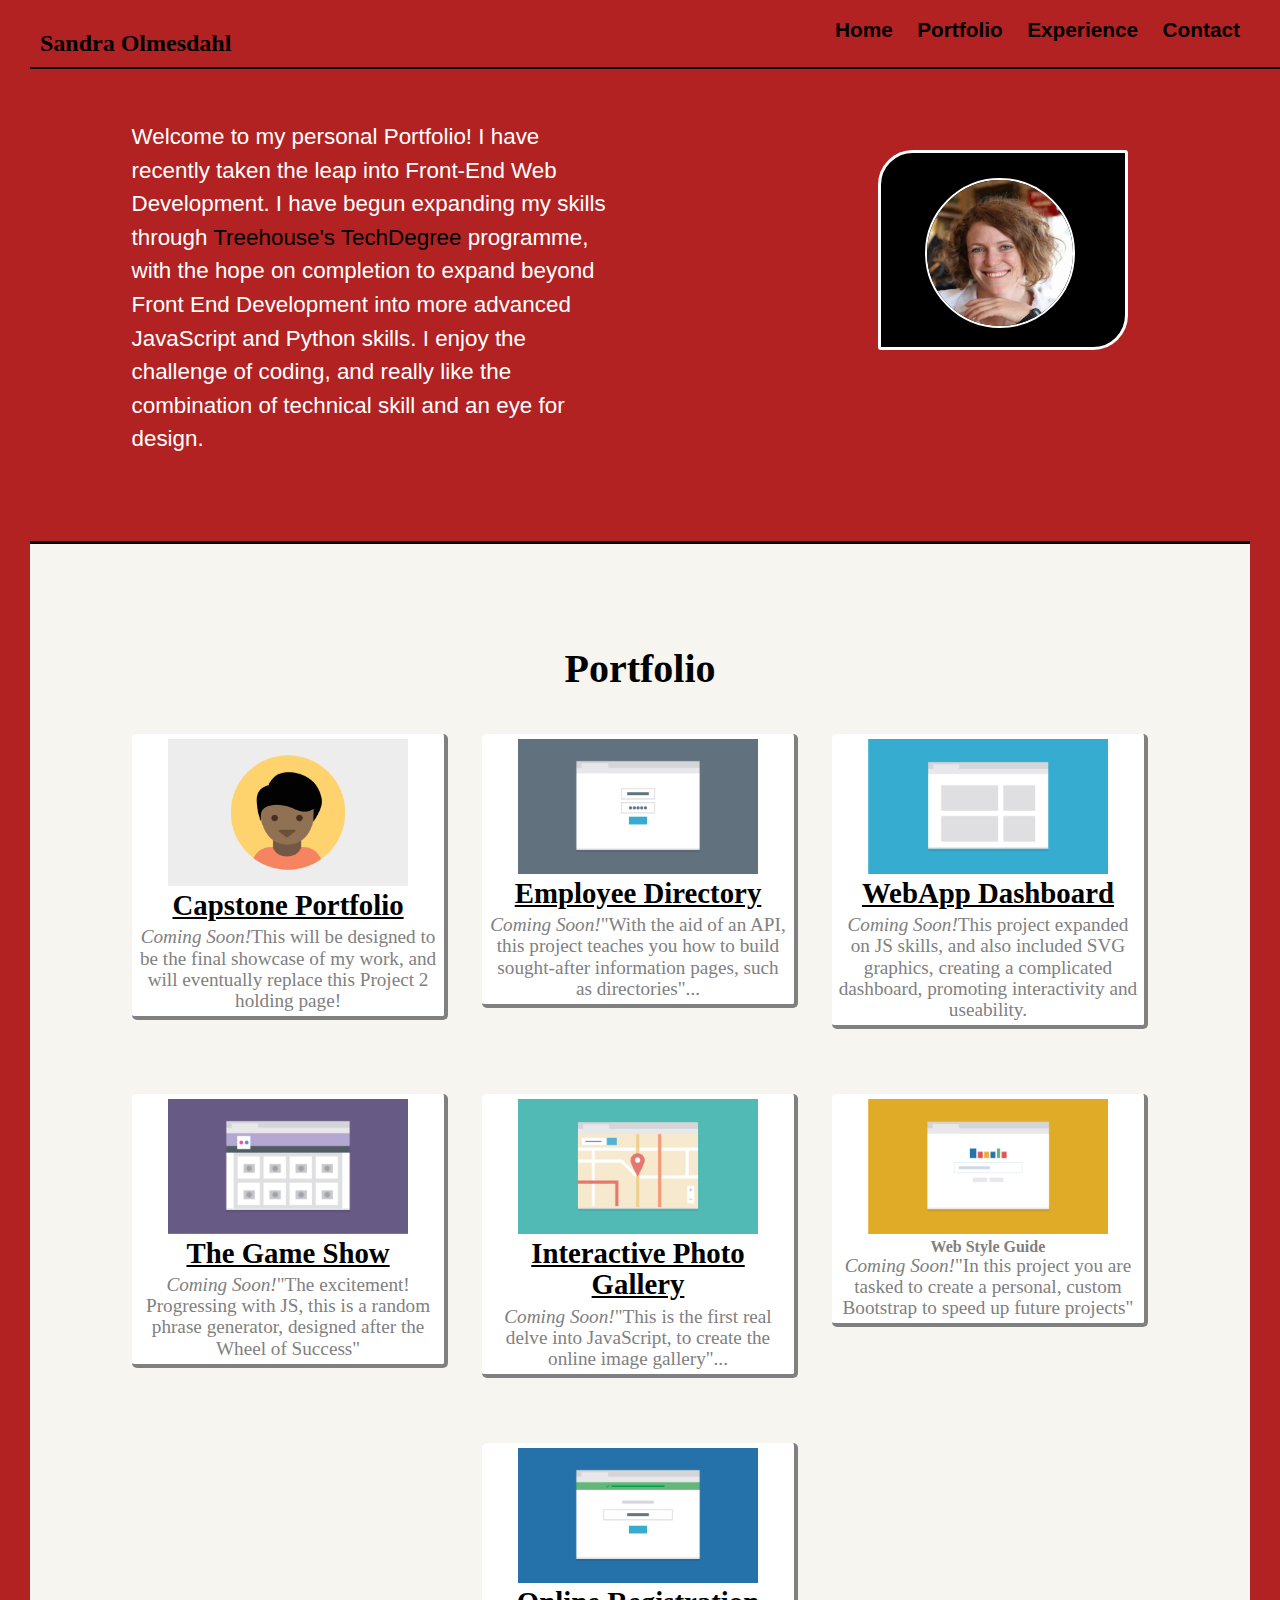
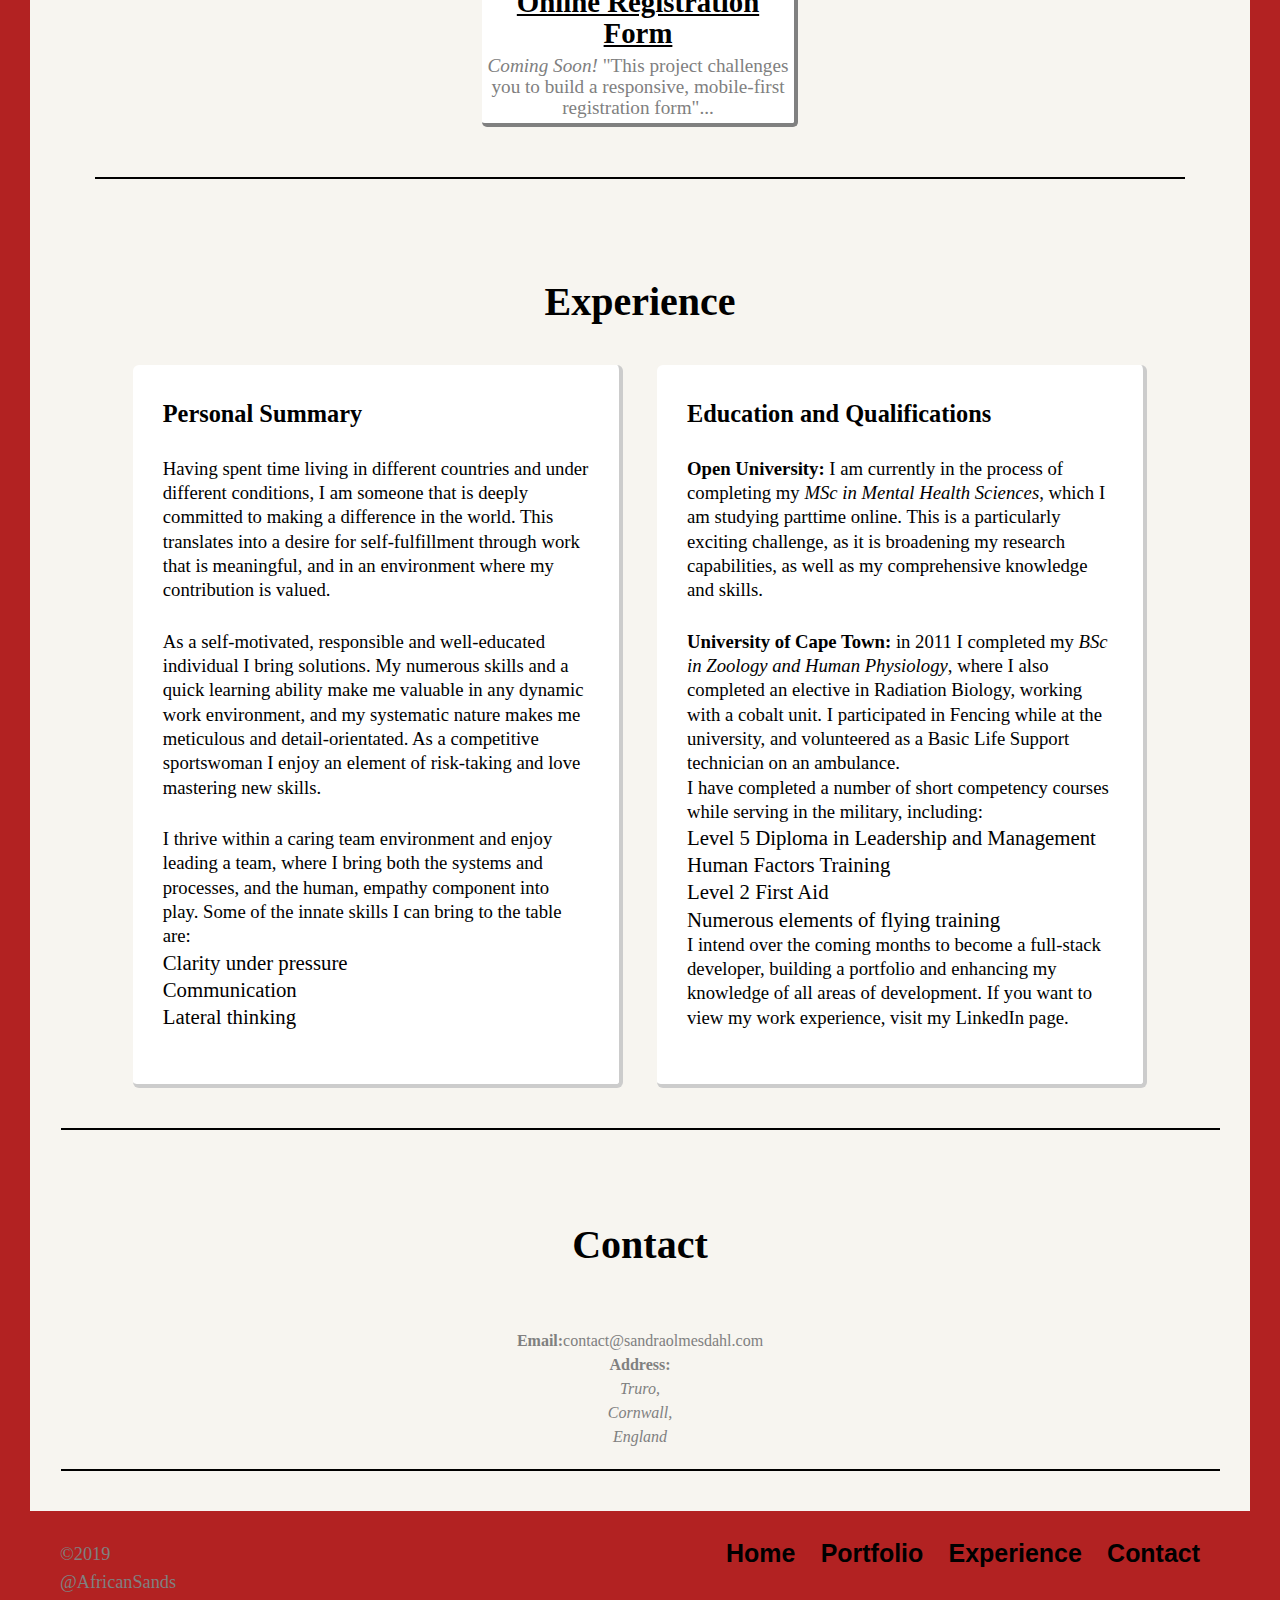
==== commit f7668109: "Merge branch 'master' of https://github.com/AfricanSands/FEWD-Project-2" ====
--- a/index.html
+++ b/index.html
@@ -8,7 +8,7 @@
   </head>
 
   <body>
-    <header>
+    <header class="clearfix">
       <nav class="nav-container">
         <span class="name">Sandra Olmesdahl</span>
           <ul class="nav">
@@ -120,7 +120,7 @@
       </main>
     </div>
 
-      <footer>
+      <footer class="clearfix">
         <nav class="footer_mainnav">
           <ul class="nav">
             <li><a href="#top">Home</a></li>
@@ -129,7 +129,7 @@
             <li><a href="#Contact">Contact</a><li>
           </ul>
         </nav>
-        <nav class="footer_mobilenav"
+        <nav class="footer_mobilenav">
           <p><a href="#Top">Back to Top</a></p>
         </nav>
         <div>
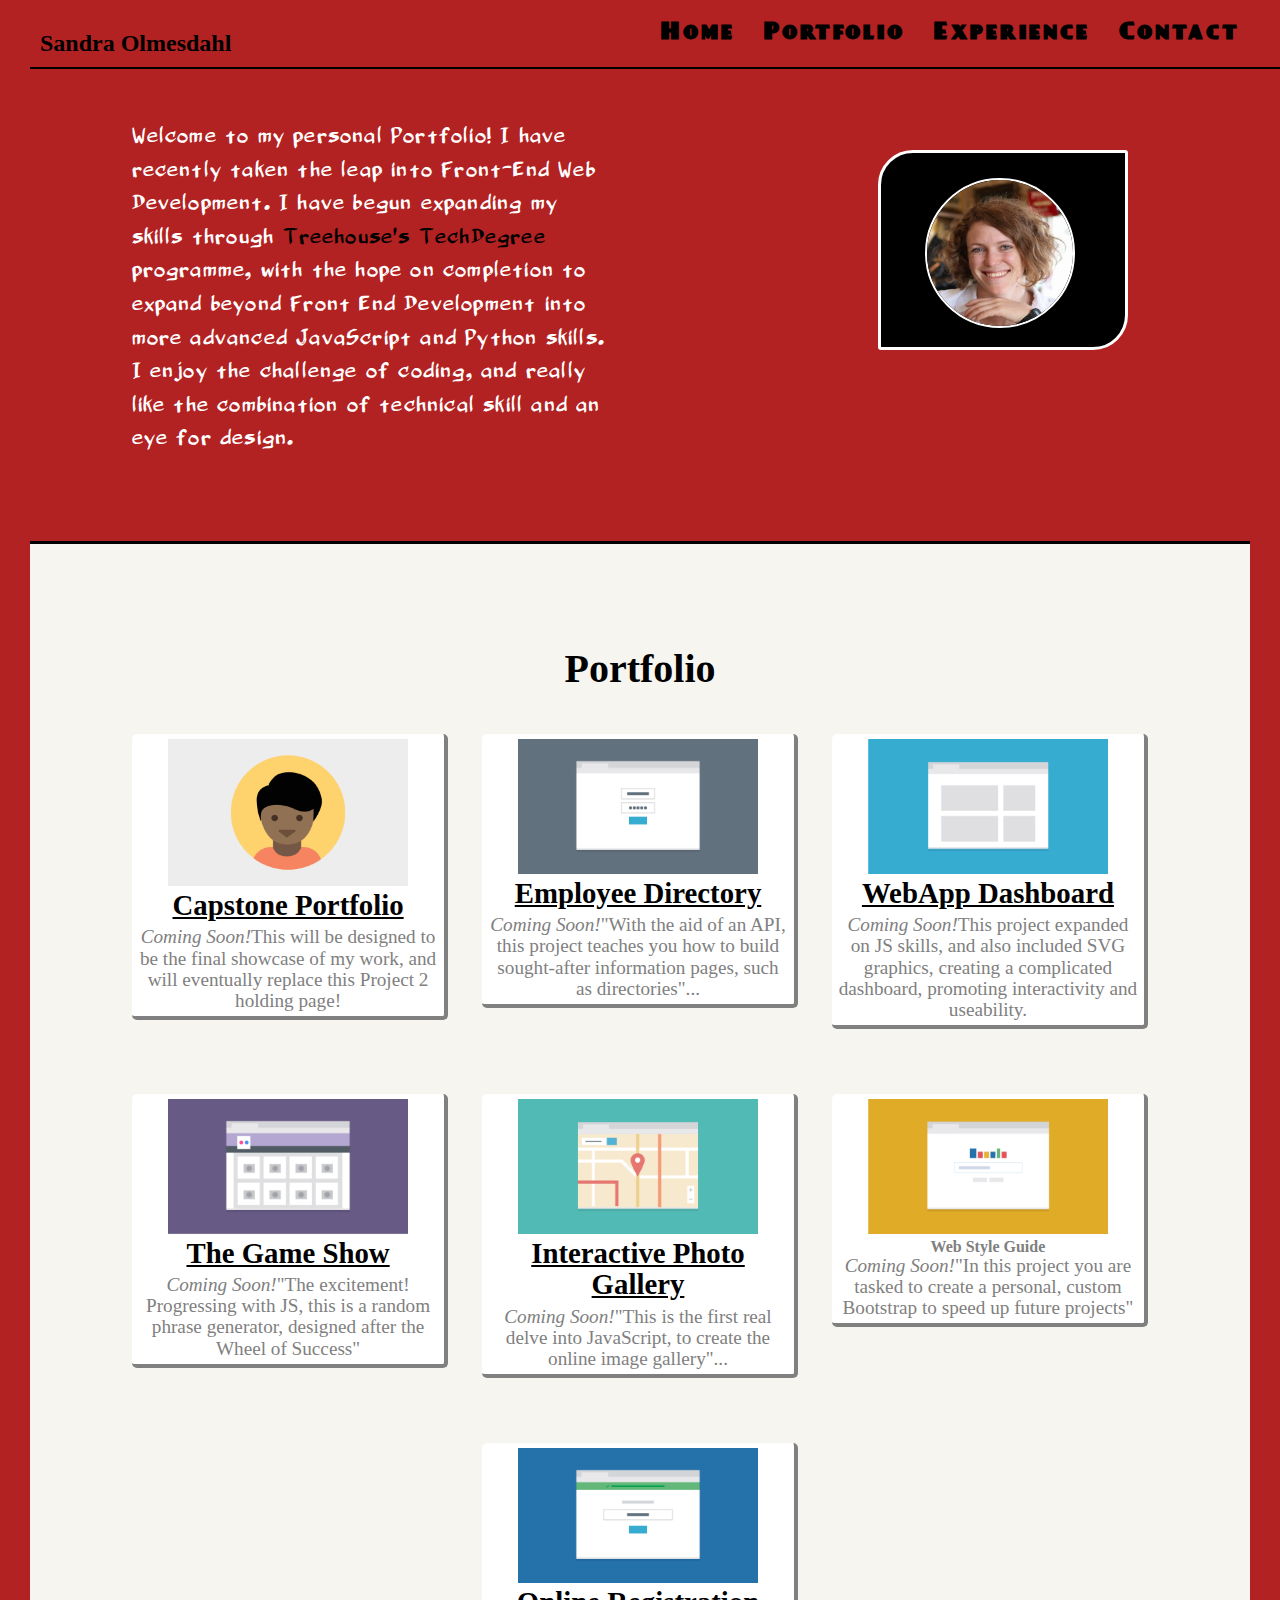
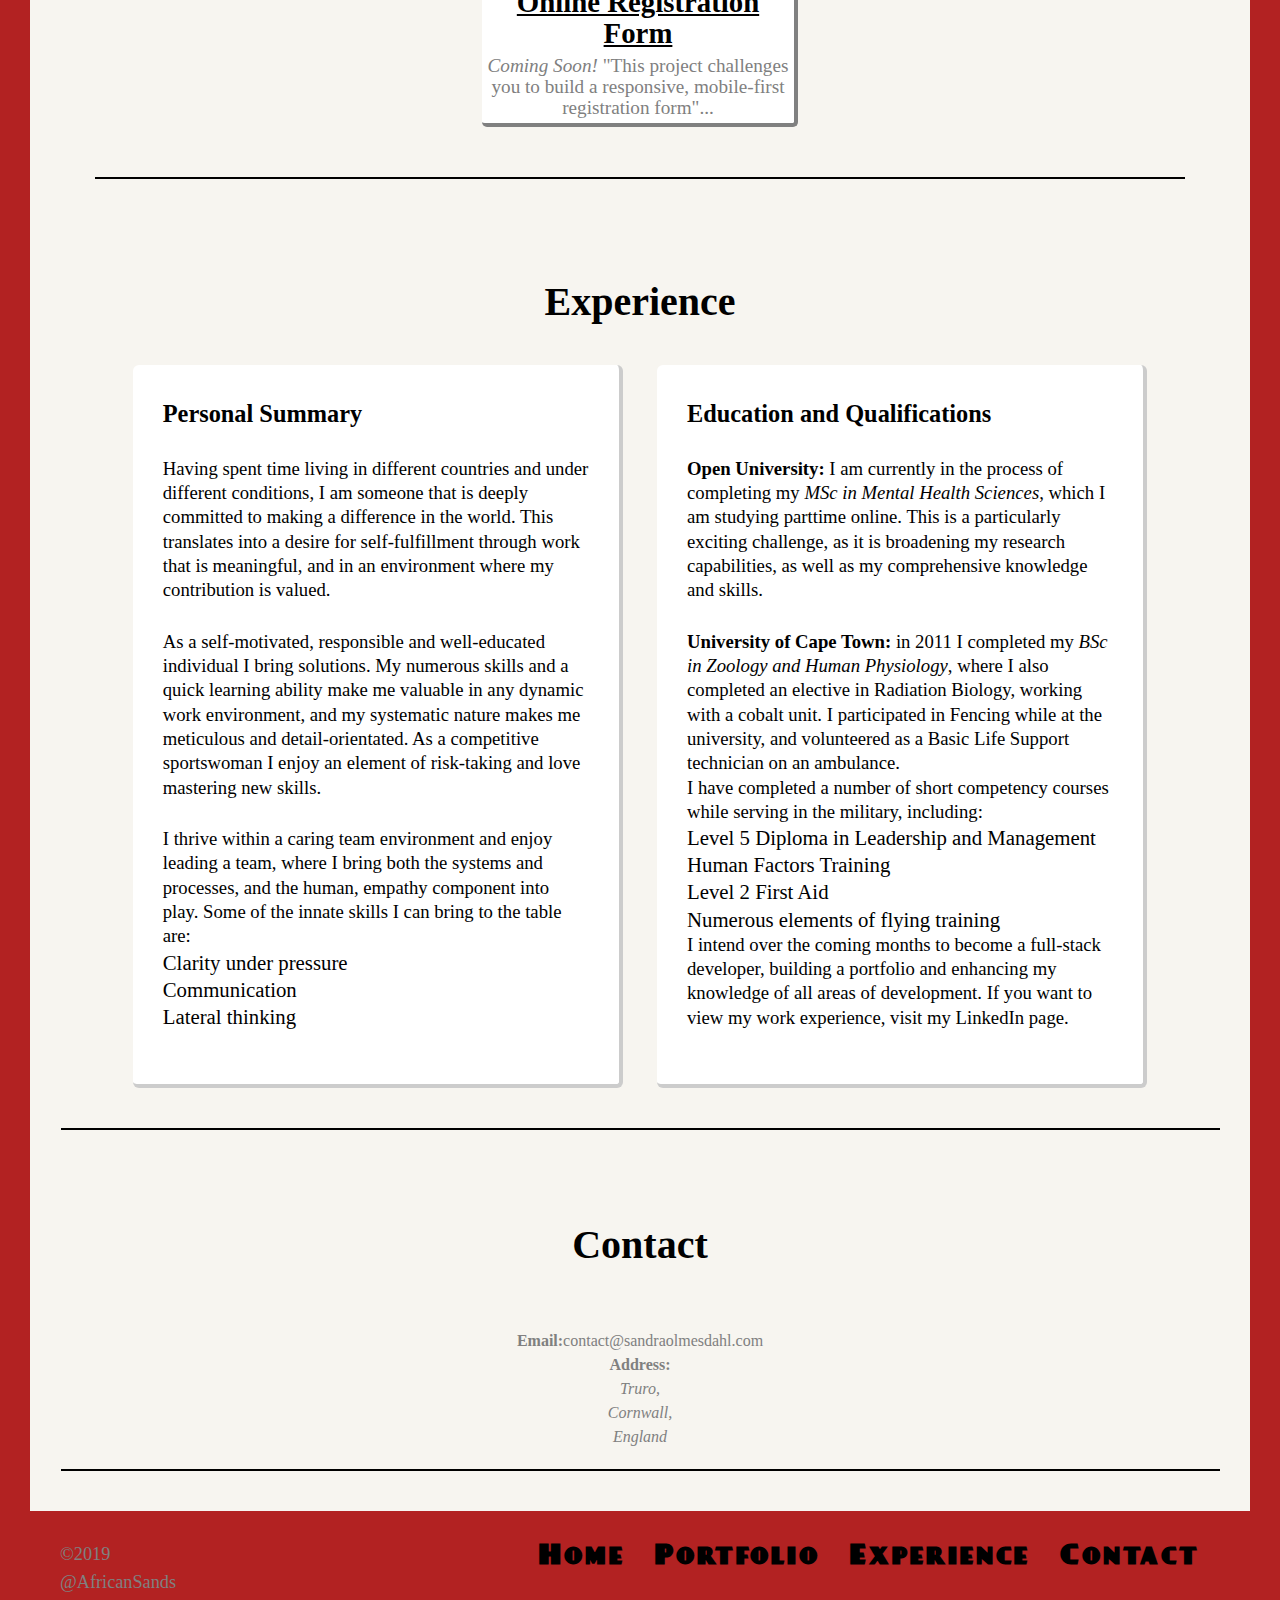
==== commit 35eae049: "Update index.html" ====
--- a/index.html
+++ b/index.html
@@ -1,6 +1,7 @@
 <!DOCTYPE html>
 <html lang="en">
   <head>
+    <meta charset="UTF-8">
     <meta name="viewport" content="width=device-width, initial-scale=1.0">
     <link rel="stylesheet" href="css/normalize.css">
     <link rel="stylesheet" href="css/styles.css">
--- a/css/styles.css
+++ b/css/styles.css
@@ -2,7 +2,11 @@
 
 @font-face {
   font-family: 'Poster';
-src: url('../fonts/DAYPBL__.ttf') format('truetype');
+src: url('../font/DAYPBL__.ttf') format('truetype');
+}
+@font-face {
+  font-family: 'belligerent';
+src: url('../font/belligerent.ttf') format('truetype');
 }
 
 /* global styling*/
@@ -73,6 +77,7 @@
 
 .nav {
   display: block;
+  letter-spacing: 3px;
   font-family: 'Poster', 'Franklin Gothic', 'Franklin Gothic Medium', Arial, sans-serif;
   justify-content: space-around;
   font-weight: bold;
@@ -125,7 +130,8 @@
 }
 
 header .intro {
-  font-family: 'Century Gothic', 'CenturyGothic', 'AppleGothic', sans-serif;
+  font-family: 'belligerent', 'Century Gothic', 'CenturyGothic', 'AppleGothic', sans-serif;
+  letter-spacing: 1.2px;
   max-width: 410px;
   color: white;
   margin: 5px auto ;
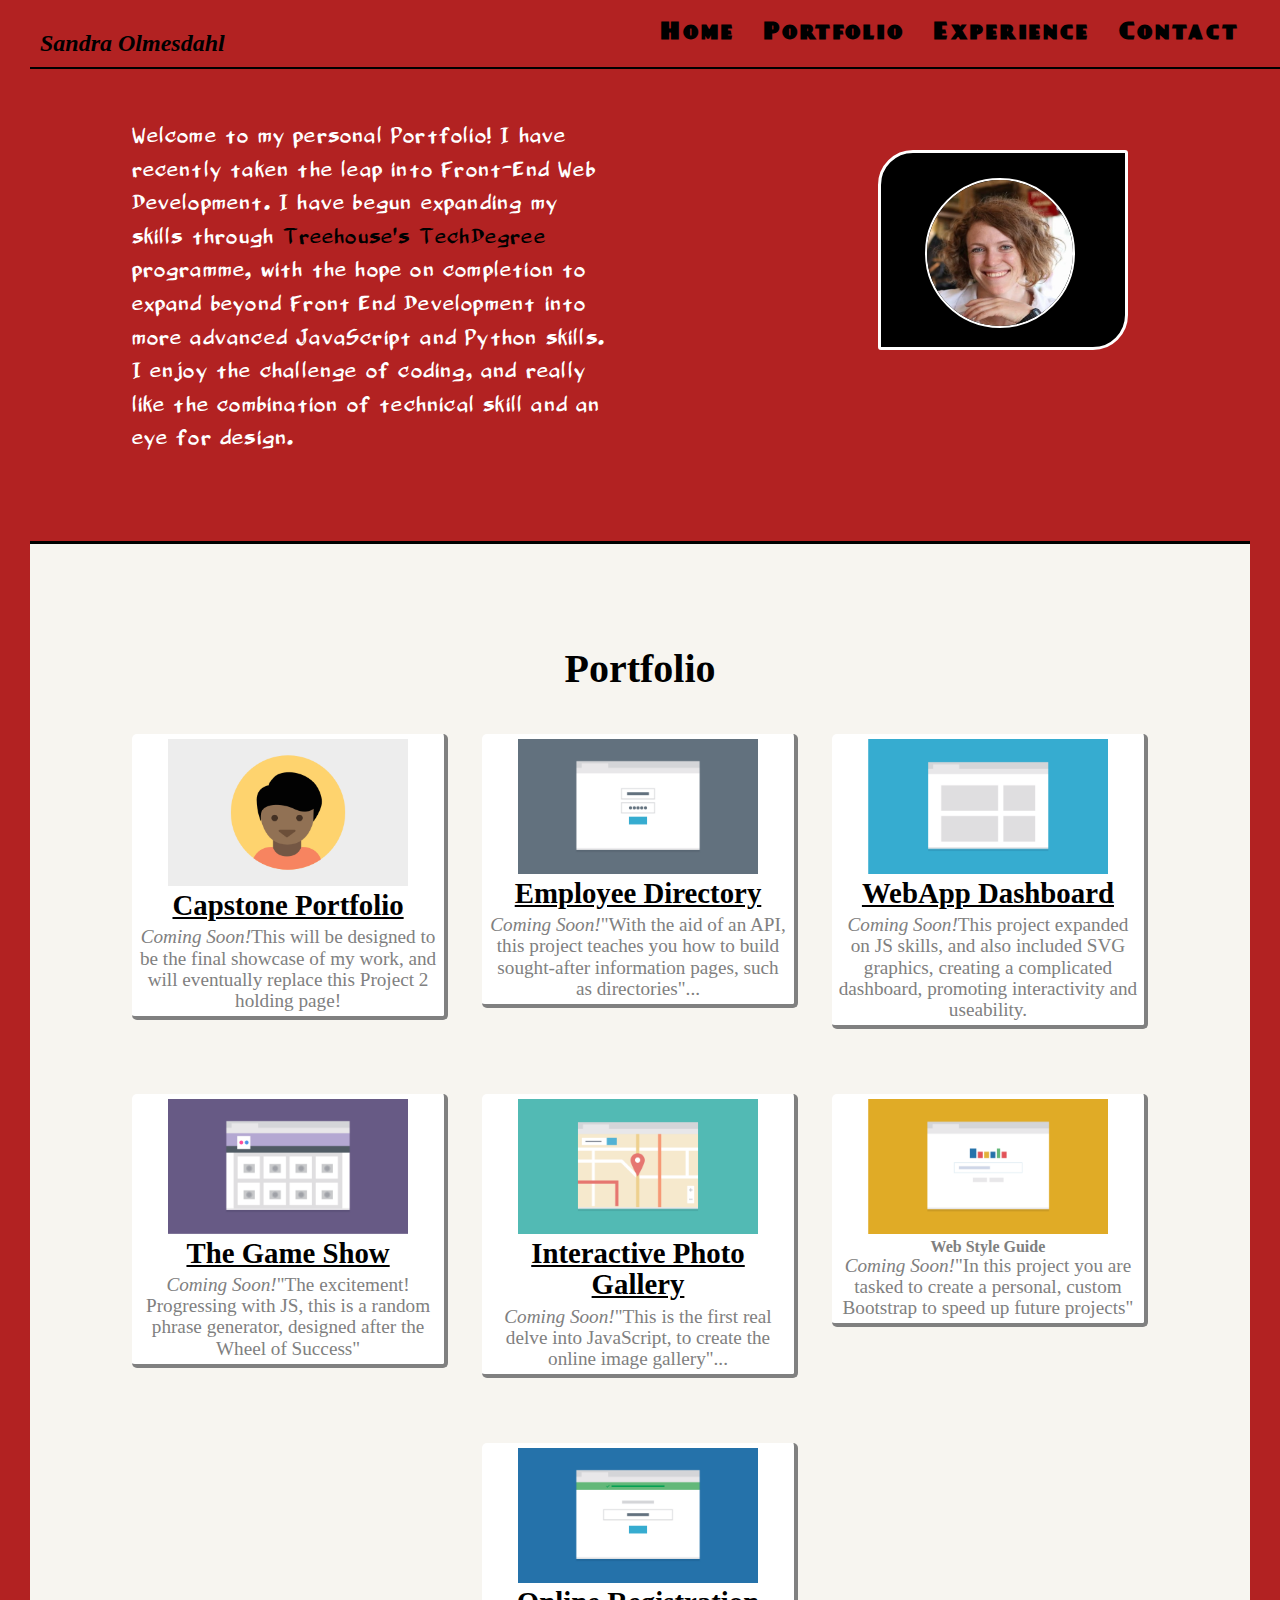
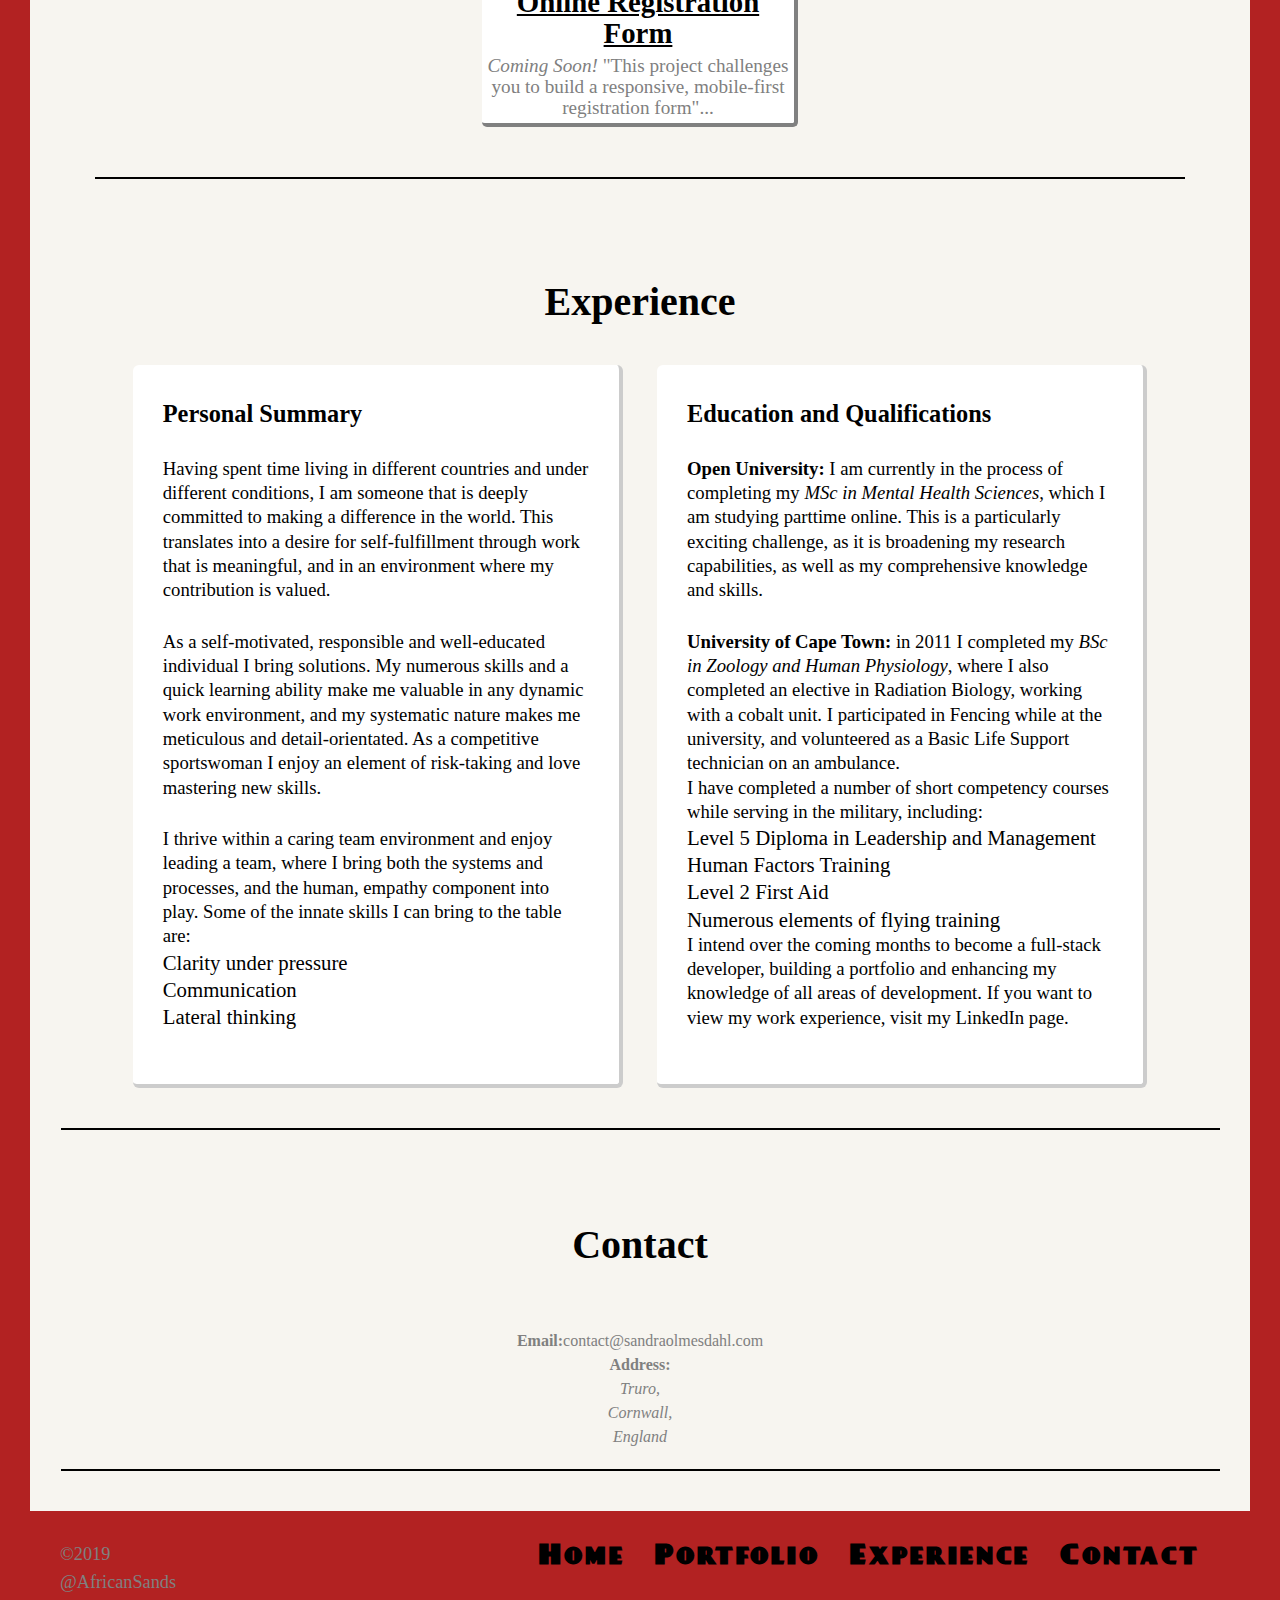
==== commit f5834eef: "css link layout corrected" ====
--- a/index.html
+++ b/index.html
@@ -23,7 +23,7 @@
         <div class="containerdiv">
           <img src="images/profile-img.jpg" alt="Profile picture of Sandra" class="profile-img">
         </div>
-          <p class="intro">Welcome to my personal Portfolio! I have recently taken the leap into Front-End Web Development. I have begun expanding my skills through <a href="https://join.teamtreehouse.com/techdegree/">Treehouse's TechDegree</a> programme, with the hope on completion to expand beyond Front End Development into more advanced JavaScript and Python skills. I enjoy the challenge of coding, and really like the combination of technical skill and an eye for design.</p>
+          <p class="intro">Welcome to my personal Portfolio! I have recently taken the leap into Front-End Web Development. I have begun expanding my skills through <a target="_blank" href="https://join.teamtreehouse.com/techdegree/">Treehouse's TechDegree</a> programme, with the hope on completion to expand beyond Front End Development into more advanced JavaScript and Python skills. I enjoy the challenge of coding, and really like the combination of technical skill and an eye for design.</p>
       </header>
 
     <div class="container">
--- a/css/styles.css
+++ b/css/styles.css
@@ -75,6 +75,10 @@
   padding-top: 10px;
 }
 
+nav .name {
+  font-style: oblique;
+}
+
 .nav {
   display: block;
   letter-spacing: 3px;
@@ -98,12 +102,12 @@
   transition: all .5s;
 }
 
+.nav a:visited {
+  color: darkgrey;
+}
+
 .nav a:hover {
   color: white;
-}
-
-.nav a:visited {
-  color: darkgrey;
 }
 
 /* Header styling*/
@@ -164,8 +168,6 @@
   max-width: 300px;
   background-color: white;
   display: block;
-  max-height: 200px;
-  overflow: scroll;
   margin: 15px auto 50px;
   align-items: center;
 }
@@ -266,6 +268,7 @@
   }
   a:hover {
     color: firebrick;
+    background-color: white;
   }
   h1 {
     font-size: 1.3em;
@@ -276,6 +279,7 @@
   .nav li {
     text-align: center;
     margin: auto;
+    padding: 5px;
   }
   header.intro {
     margin-top: 50px;
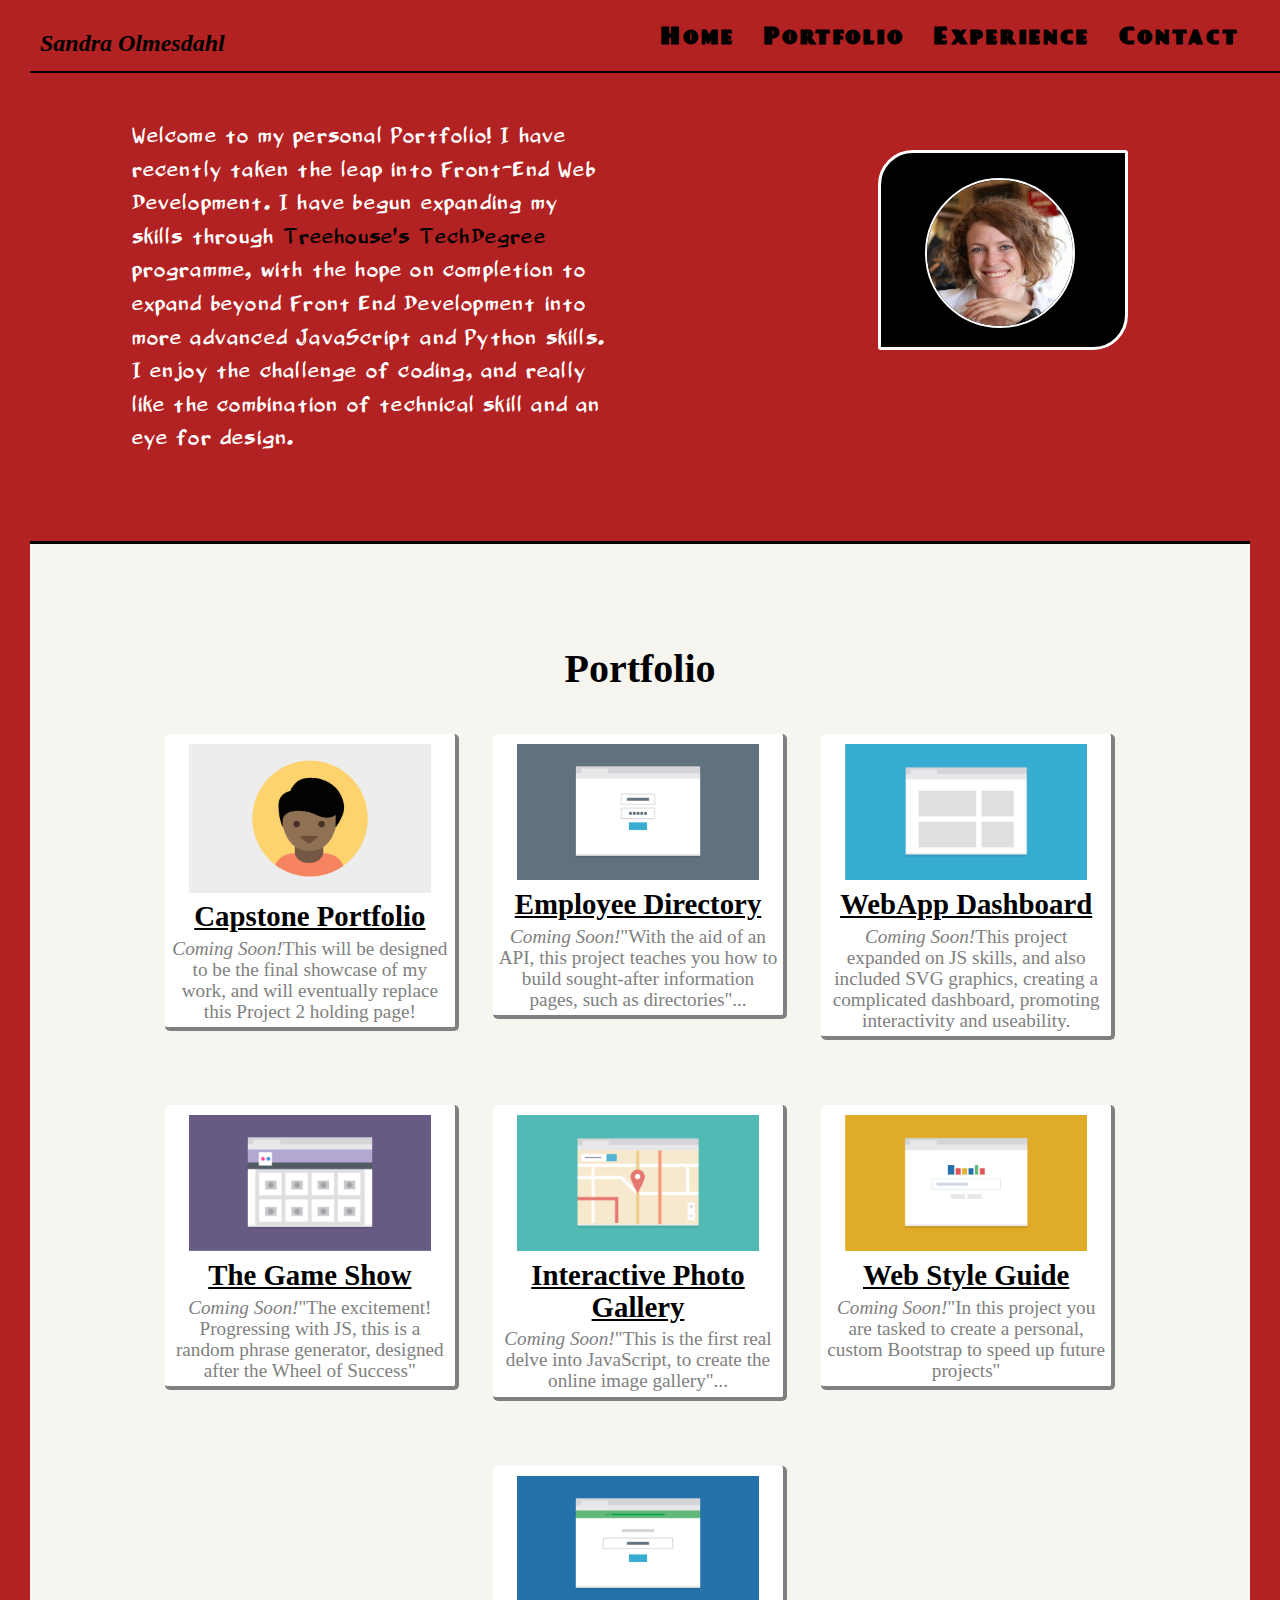
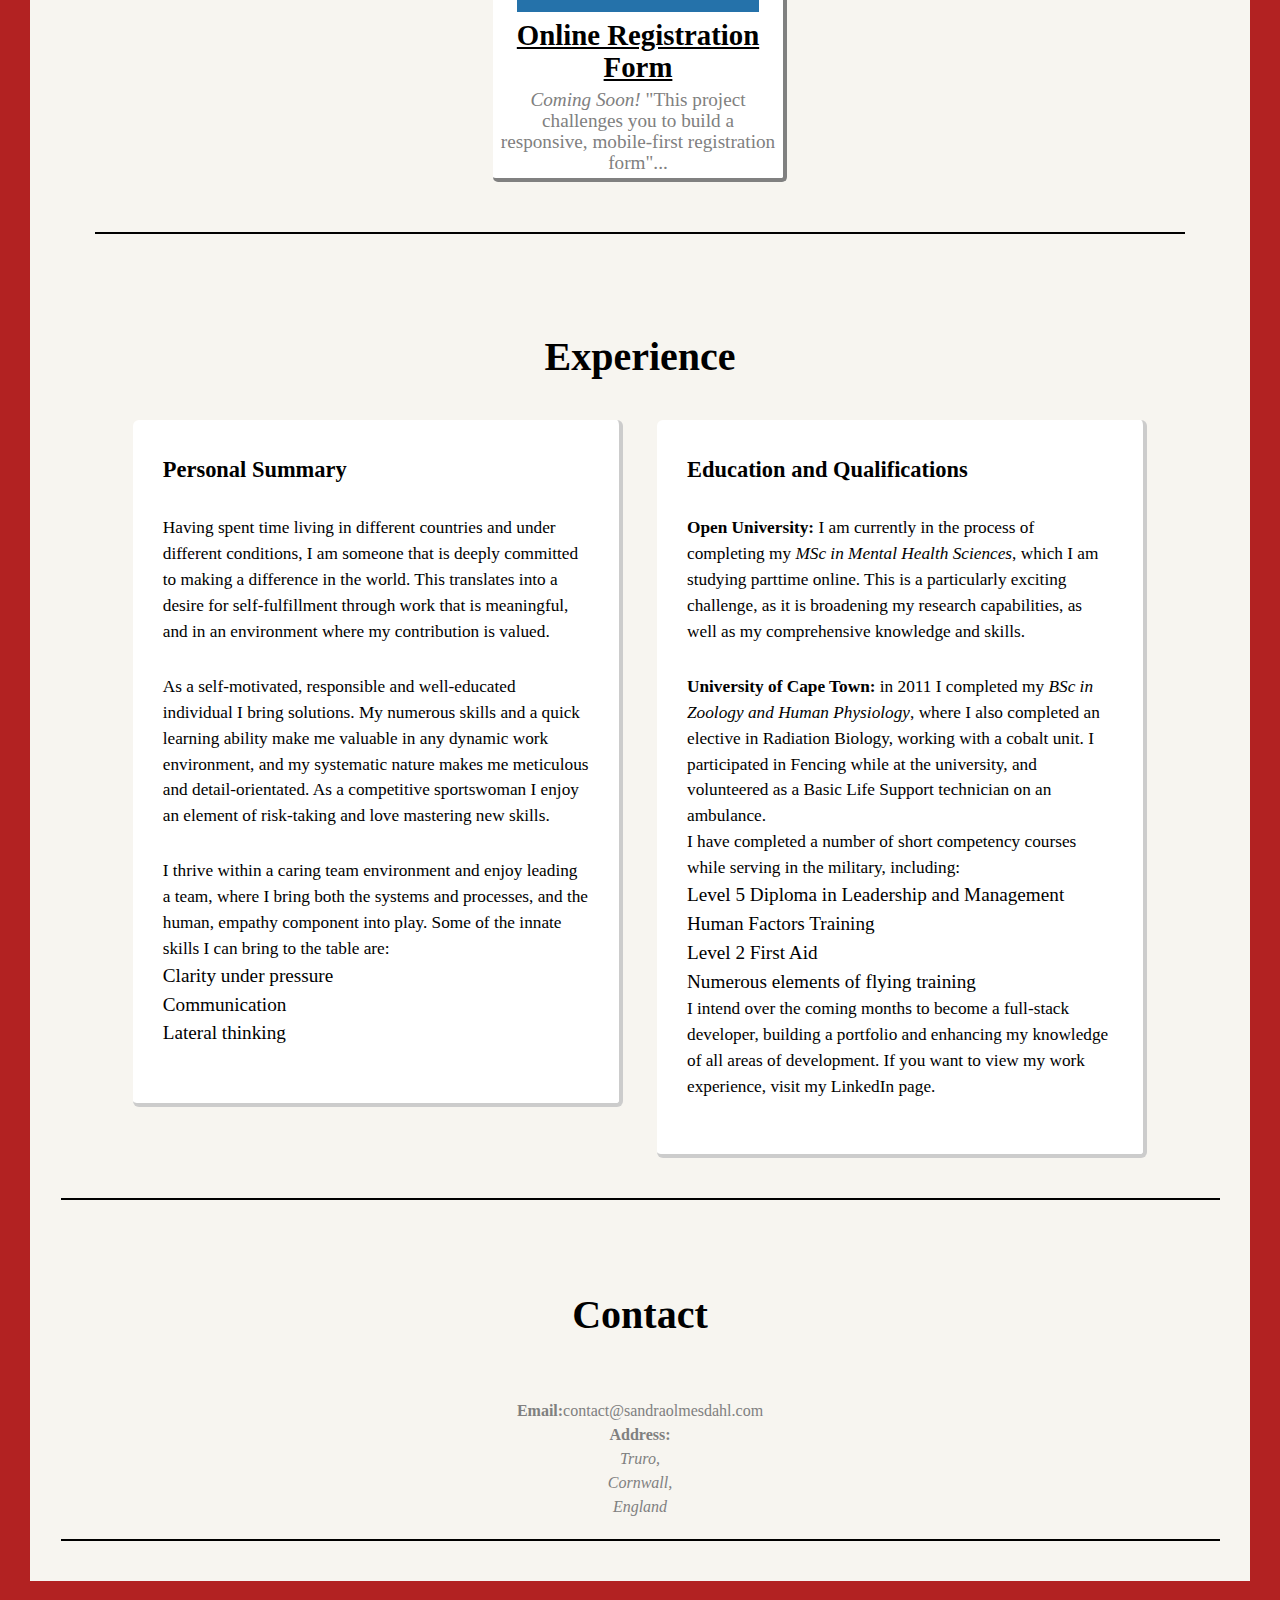
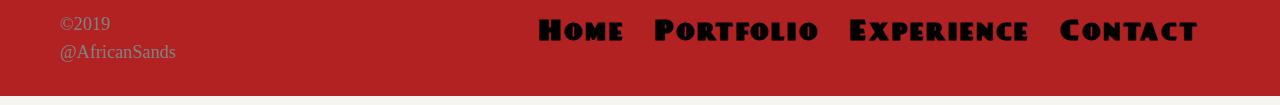
==== commit 70003d15: "Web style guide dropout corrected as per review recommendation" ====
--- a/index.html
+++ b/index.html
@@ -64,7 +64,7 @@
 
           <article class="project">
             <img src="images/portfolio-2.png" alt="Example image of future project" class="project-images">
-            <h4>Web Style Guide</h4>
+            <h2>Web Style Guide</h2>
             <p><em>Coming Soon!</em>"In this project you are tasked to create a personal, custom Bootstrap to speed up future projects"</p>
           </article>
 
--- a/css/styles.css
+++ b/css/styles.css
@@ -92,9 +92,9 @@
 .nav li {
   padding: 0;
   text-decoration: none;
-  line-height: 1;
+  line-height: 1.5;
   font-size: .8em;
-  text-align: right;
+  text-align: center;
   margin-right: 15px;
 }
 
@@ -163,10 +163,10 @@
   border-bottom: solid grey 4px;
   border-right: solid grey 4px;
   border-radius: 5px;
-  padding: 10px;
   line-height: 1.1;
-  max-width: 300px;
+  max-width: 330px;
   background-color: white;
+  padding: 5px;
   display: block;
   margin: 15px auto 50px;
   align-items: center;
@@ -176,8 +176,9 @@
   border-color: black;
 }
 
-.project-images {
-  max-width: 240px;
+.project .project-images {
+  padding: 5px;
+  width: 90%;
 }
 
 /* Experience Styling*/
@@ -197,6 +198,7 @@
   border-radius: 6px;
   transition: all .5s;
   font-size: .85em;
+  line-height: 1.3;
   color: black;
 }
 
@@ -266,10 +268,6 @@
   p {
     font-size: .9em;
   }
-  a:hover {
-    color: firebrick;
-    background-color: white;
-  }
   h1 {
     font-size: 1.3em;
   }
@@ -279,14 +277,9 @@
   .nav li {
     text-align: center;
     margin: auto;
-    padding: 5px;
   }
   header.intro {
     margin-top: 50px;
-    line-height: 1.3;
-  }
-  .card {
-    font-size: .85em;
     line-height: 1.3;
   }
   .card:hover {
@@ -302,7 +295,6 @@
     font: normal 1em/1.5 normal;
     border-left: solid firebrick 20px;
     border-right: solid firebrick 20px;
-    border-bottom: solid firebrick 20px;
     color: grey;
   }
   .container {
@@ -335,21 +327,17 @@
   }
   .project {
     display: inline-block;
-    width: 45%;
+    width: 40%;
     vertical-align: top;
-    padding-left: 30px;
-    padding-right: 30px;
     max-width: 400px;
-    max-height: 300px;
     margin-right: 15px;
     margin-left: 15px;
   }
   .project p {
     font-size: 1.2em;
   }
-  .experience .card {
+  .card {
     font-size: 1.3em;
-    line-height: 1.3;
   }
   .footer_mainnav {
     display: block;
@@ -381,9 +369,6 @@
   body {
     border-left: solid firebrick 30px;
     border-right: solid firebrick 30px;
-  }
-  a:hover {
-    color: firebrick;
   }
   h1 {
     font-size: 2.5em;
@@ -435,9 +420,7 @@
     line-height: 1.5;
   }
   .project {
-    width: 29%;
-    margin-right: 15px;
-    margin-left: 15px;
+    width: 27%;
     padding: 5px;
   }
   .experience {
